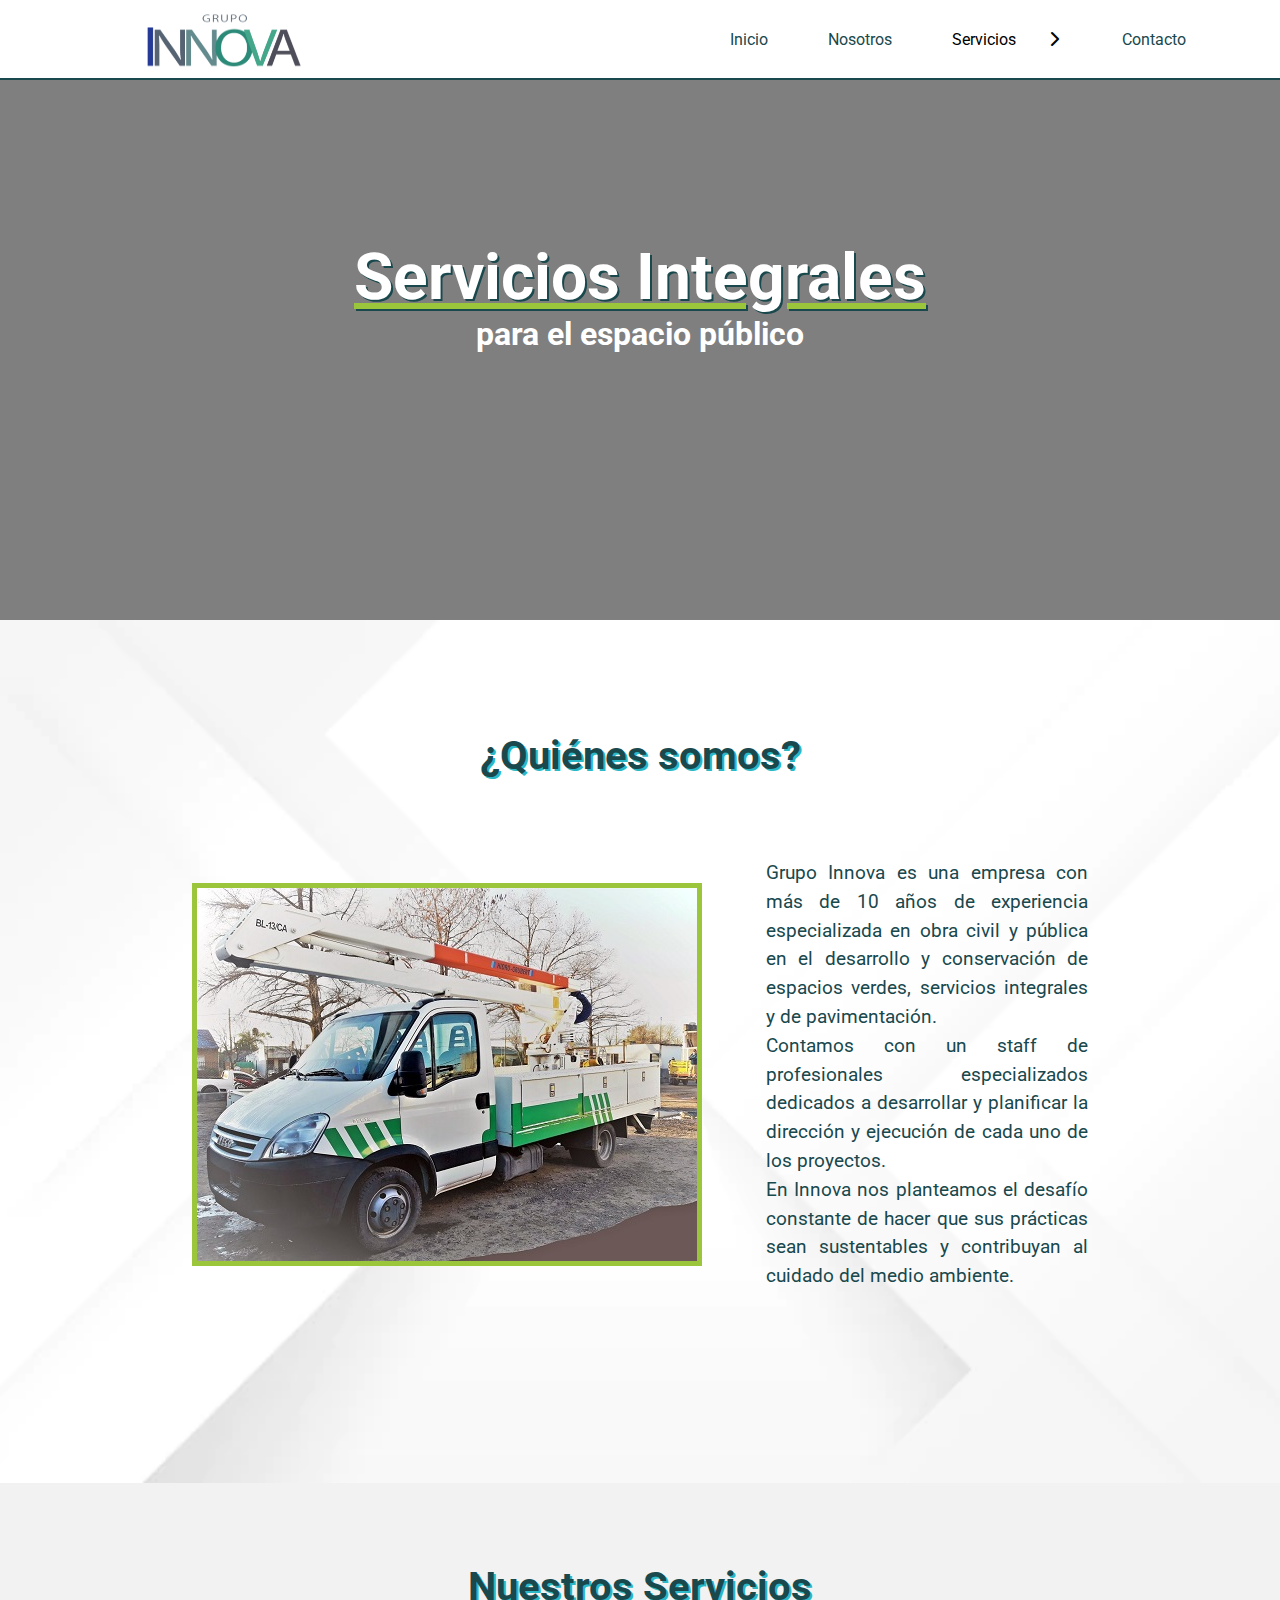
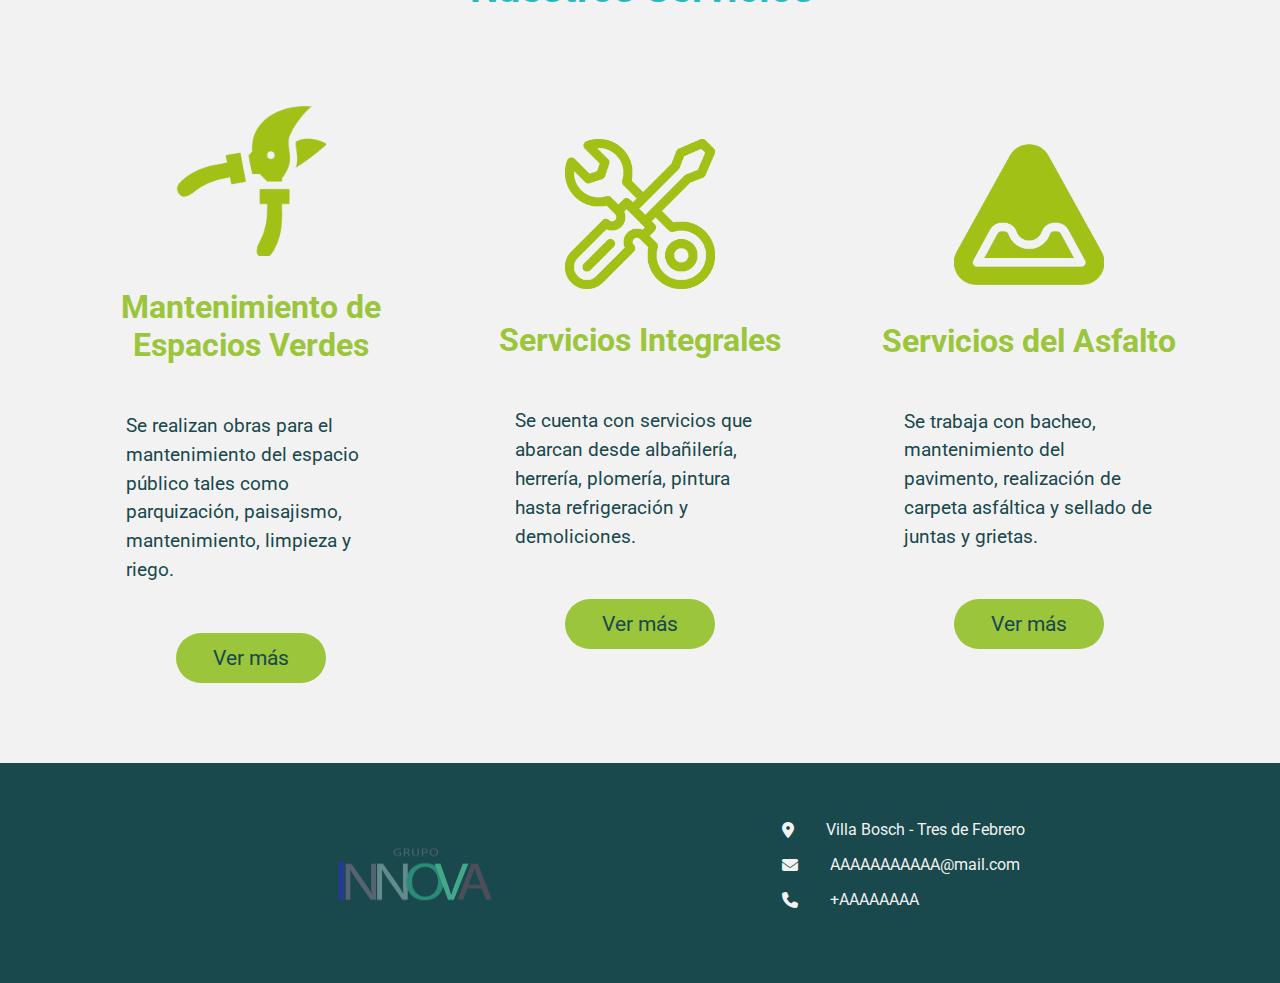
==== index.html @ 024d25fb "guardo las cosas" ====
<!DOCTYPE html>
<html lang="en">
<head>
	<meta charset="UTF-8">
	<meta http-equiv="X-UA-Compatible" content="IE=edge">
	<meta name="viewport" content="width=device-width, initial-scale=1.0">
	<title>Grupo Innova</title>

	<link href="style.css" rel="stylesheet" type="text/css">
	
	<!-- Fontawesome -->
    <link
      rel="stylesheet"
      href="https://cdnjs.cloudflare.com/ajax/libs/font-awesome/6.1.1/css/all.min.css"
    />
</head>
<body>

	<nav class="menu">
		<section class="menu__container">
			<img src="./img/logo.png" alt="Logo" class="logo">

			<ul class="menu__links">
				<li class="menu__item"><a href="#inicio" class="menu__link">Inicio</a></li>
				<li class="menu__item"><a href="#about" class="menu__link">Nosotros</a></li>
				<li class="menu__item menu__item--show">
					<a class="menu__link">Servicios<i class="fa-solid fa-chevron-down menu__arrow"></i></a>
					<ul class="menu__nesting">
						<li class="menu__inside">
							<a href="espaciosverdes.html" class="menu__link menu__link--inside">Espacios Verdes</a></li>
						<li class="menu__inside">
							<a href="integrales.html" class="menu__link menu__link--inside">Servicios Integrales</a></li>
						<li class="menu__inside">
							<a href="asfalto.html" class="menu__link menu__link--inside">Asfalto</a></li>
					</ul>
				</li>
				<li class="menu__item"><a href="#contacto" class="menu__link">Contacto</a>
			</ul>

			<div class="menu__hamburguer">
				<i class="fa-solid fa-bars-staggered menu__img"></i>
			</div>
		</section>
	</nav>

	<header id="inicio">
		<div class="titulos">
			<h1>Servicios Integrales</h1>
			<h2>para el espacio público</h2>
		</div>
		<video src="./img/nosotros.mp4" autoplay loop></video>
	</header>

	<section id="about">

		<h1>¿Quiénes somos?</h1>
		<div class="container2">
			<img src="./img/hidroelevador.jpg" alt="Hidroelevador">
			<p>Grupo Innova es una empresa con más de 10 años de experiencia especializada
				en obra civil y pública en el desarrollo y conservación de espacios verdes, 
				servicios integrales y de pavimentación. <br/> Contamos con un staff de profesionales
				especializados dedicados a desarrollar y planificar la dirección y ejecución de cada
				uno de los proyectos. <br/> En Innova nos planteamos el desafío constante de hacer que
				sus prácticas sean sustentables y contribuyan al cuidado del medio ambiente.
			</p>
		</div>

	</section>

	<section id="services">

		<h1>Nuestros Servicios</h1>

		<div class="services_container">
			<div class="services_card">
				<img src="./img/poda.png" alt="">
				<h2>Mantenimiento de Espacios Verdes</h2>
				<p>Se realizan obras para el mantenimiento del espacio público tales como parquización, 
					paisajismo, mantenimiento, limpieza y riego.
				</p>
				<button><a href="espaciosverdes.html">Ver más</a></button>
			</div>
			<div class="services_card">
				<img src="./img/herramienta.png" alt="">
				<h2>Servicios Integrales</h2>
				<p>Se cuenta con servicios que abarcan desde albañilería, herrería, plomería, pintura
					hasta refrigeración y demoliciones.
				</p>
				<button><a href="integrales.html">Ver más</a></button>
			</div>
			<div class="services_card">
				<img src="./img/pavimento.png" alt="">
				<h2>Servicios del Asfalto</h2>
				<p>Se trabaja con bacheo, mantenimiento del pavimento, realización de carpeta asfáltica
					y sellado de juntas y grietas.
				</p>
				<button><a href="asfalto.html">Ver más</a></button>
			</div>
		</div>

	</section>

	<footer id="contacto">
		
		<img src="./img/logo.png" alt="Logo" class="logo">

		<div class="contact_container">
			<div class="footer_container">
				<i class="fa-solid fa-location-dot"></i>
				<div>Villa Bosch - Tres de Febrero</div>
			</div>
			<div class="footer_container">
				<i class="fa-solid fa-envelope"></i>
				<div>AAAAAAAAAAA@mail.com</div>
			</div>
			<div class="footer_container">
				<i class="fa-solid fa-phone"></i>
				<div>+AAAAAAAA</div>
			</div>						
		</div>			

	</footer>

	<script src="main.js"></script>
</body>
</html>
---- style.css ----
@import url('https://fonts.googleapis.com/css2?family=Roboto&display=swap');

:root {
	--color-primario: #9BC53B;
	--color-secundario: #ffff;
	--color-terciario: #19484D;
	--color-cuarto: #2AB8C6;
	--color-quinto: #f2f2f2;
}

html {
	scroll-behavior: smooth;
}

* {
	padding: 0;
	margin: 0;
	box-sizing: border-box;
	font-family: 'Roboto', sans-serif;
}

a {
	text-decoration: none;
}

a:link, a:visited {
	color: var(--color-terciario);
}

a:hover {
	color: var(--color-terciario);
}

h1 {
	font-size: 2.5rem;
	text-align: center;
	color: var(--color-terciario);
	text-shadow: 2px 2px var(--color-cuarto);
}

h2 {
	font-size: 2rem;
	color: var(--color-terciario);
}

button {
	border: none;
}

button:hover {
	transform: scale(1.02);
	transition: all 0.3s ease;
}

p {
	font-size: 1.2rem;
	color: var(--color-terciario);
	line-height: 1.5;
}

/* ******************************* */
/* HEADER */
/* ******************************* */

header {
	/* position: relative; */
	height: 60vh;
	background-color: rgba(0, 0, 0, 0.5);
	margin-top: 5rem;
	display: flex;
	flex-direction: column;
	align-items: center;
}

.titulos {
	position: absolute;
	padding: 10rem 0;
	display: flex;
	flex-direction: column;
	align-items: center;
}

.titulos h1 {
	font-size: 4rem;
	z-index: 1;
	color: var(--color-secundario);
	text-shadow: 2px 2px var(--color-terciario);
	text-decoration: underline;
	text-decoration-color: var(--color-primario);
}

.titulos h2 {
	z-index: 1;
	color: var(--color-secundario);
}

video {
	position: relative;
	width: 100vw;
	height: 100vh;
	object-fit: cover;
	left: 0;
	right: 0;
	top: 0;
	bottom: 0;
	z-index: -1;
}

@media screen and (max-width: 720px) {
	header h2 {
		padding: 1rem 0;
	}
}

/* ******************************* */
/* NAVBAR */
/* ******************************* */

.menu {
	background-color: var(--color-secundario);
	height: 5rem;
	border-bottom: 2px solid var(--color-terciario);
	position: fixed;
	width: 100%;
	top: 0;
	z-index: 1000;
}

.menu__container {
	display: flex;
	width: 90%;
	margin: 0 auto;
	max-width: 1200px;
	height: 100%;
	justify-content: space-between;
	align-items: center;
}

.logo {
	width: 160px;
	height: 60px;
	margin: 2rem 5rem;
}

.menu__links {
	height: 100%;
	transition: transform .5s;
	display: flex;
}

.menu__item {
	list-style: none;
	position: relative;
	height: 100%;
	--clip: polygon(0 0, 100% 0, 100% 0, 0 0);
	--transform: rotate(-90deg);
}

.menu__item:hover {
	--clip: polygon(0 0, 100% 0, 100% 100%, 0 100%);
	--transform: rotate(0);
}

.menu__link {
	text-decoration: none;
	padding: 0 30px;
	display: flex;
	height: 100%;
	align-items: center;
}

.menu__link:hover {
	background-color: var(--color-cuarto);
}

.menu__arrow {
	transform: var(--transform);
	transition: transform .3s;
	display: block;
	margin-left: 30px;
}

.menu__nesting {
	clip-path: var(--clip);
	transition: clip-path .3s;
	clip-path: var(--clip);
	position: absolute;
	right: 0;
	bottom: 0;
	width: max-content;
	transform: translateY(100%);
	background-color: var(--color-quinto);
}

.menu__link--inside {
	padding: 30px 100px 30px 20px;
}

.menu__link--inside:hover {
	background-color: var(--color-cuarto);
}

.menu__hamburguer {
	height: 100%;
	display: flex;
	align-items: center;
	padding: 0 15px;
	cursor: pointer;
	display: none;
	font-size: 2rem;
	color: var(--color-primario);
}

.menu__img {
	display: block;
	width: 36px;
}

@media screen and (max-width: 800px) {
	.menu__hamburguer {
		display: flex;
	}

	.menu__item {
		--clip: 0;
		overflow: hidden;
	}

	.menu__item--active {
		--transform: rotate(0);
		--background: var(--color-cuarto);
	}

	.menu__item--show {
		background-color: var(--background);
	}

	.menu__links {
		position: fixed;
		max-width: 250px;
		width: 100%;
		top: 5rem;
		right: 0;
		bottom: 0;
		background-color: var(--color-secundario);
		overflow-y: auto;
		display: grid;
		grid-auto-rows: max-content;
		transform: translateX(100%);
		border-left: 2px solid var(--color-terciario);
		color: var(--color-terciario);
	}

	.menu__links--show {
		transform: unset;
		width: 100%;
	}

	.menu__link {
		padding: 25px 0;
		padding-left: 30px;
		height: auto;
	}

	.menu__arrow {
		margin-left: auto;
		margin-right: 20px;
	}

	.menu__nesting {
		display: grid;
		position: unset;
		width: 100%;
		transform: translateY(0);
		height: 0;
		transition: height .3s;
	}

	.menu__link--inside {
		width: 90%;
		margin-left: auto;
		border-left: 1px solid var(--color-cuarto); 
	}
}

@media screen and (max-width: 450px) {
	.logo {
		width: 120px;
		height: 50px;
		margin: 2rem;
	}
}

/* ******************************* */
/* ABOUT */
/* ******************************* */

#about {
	position: relative;
	padding: 7rem;
	background-image: url(./img/fondo.webp);
	background-size: cover;
}

.container2 img {
	border: 5px solid var(--color-primario);
	width: 520px;
}

.container2 {
	padding: 5rem;
	display: flex;
	align-items: center;
	justify-content: center;
	gap: 4rem;
	max-width: 1300px;
	margin: 0 auto;
}

.container2 p {
	text-align: justify;
	max-width: 450px;
}

@media screen and (max-width: 1250px) {
	.container2 {
		flex-direction: column;
		padding: 2rem 0;
	}

	#about {
		padding: 2rem;
	}
}

@media screen and (max-width: 700px) {
	.container2 img {
		width: 100%;
	}

	.container2 p {
		margin: 2rem;
	}
}

/* ******************************* */
/* SERVICES */
/* ******************************* */

#services {
	position: relative;
	padding: 5rem;
	background-color: var(--color-quinto);
}

.services_container {
	display: flex;
	align-items: center;
	justify-content: center;
	margin-top: 6rem;
	gap: 3rem;
}

.services_card {
	width: 350px;
	display: flex;
	flex-direction: column;
	justify-content: center;
	align-items: center;
}

.services_card h2 {
	color: var(--color-primario);
	margin-top: 2rem;
	text-align: center;
}

.services_card p {
	margin: 3rem 0;
	/* text-align: justify; */
	width: 250px;
}

.services_card img {
	width: 150px;
}

button {
	font-family: Verdana, Geneva, Tahoma, sans-serif;
	font-size: 1.3rem;
	width: 150px;
	height: 50px;
	background-color: var(--color-primario);
	color: var(--color-terciario);
	border-radius: 50px;
}

@media screen and (max-width: 1000px) {
	.services_container {
		flex-direction: column;
	}
}

/* ******************************* */
/* MANTENIMIENTO */
/* ******************************* */

.titulazo {
	padding: 3rem;
	background-color: var(--color-quinto);
	margin-top: 5rem;
}

/* ----------------- */

.container {
    max-width: 1200px;
    margin: 0 auto;
}

.slider {
    background-color: #f2f2f2;
    padding: 5rem 0;
}

.slider__container {
    display: grid;
    grid-template-columns: 50px 1fr 50px;
    align-items: center;
    gap: 1em;
}

.slider__body {
    grid-column: 2/3;
    grid-row: 1/2;
    opacity: 0;
    pointer-events: none;
    display: grid;
    background-color: #f2f2f2;
    grid-template-columns: 1fr max-content;
    align-items: center;
    transition: opacity 1.5s;
}

.slider__body--show {
    opacity: 1;
    pointer-events: unset;
}

.slider__img {
    width: 230px;
    height: 230px;
    border-radius: 50%;
    object-fit: cover;
    display: block;
    margin: 0 auto;
	border: 5px solid var(--color-primario);
}

.slider__texts {
    max-width: 600px;
}

.subtitle {
    font-size: 2rem;
    margin-bottom: 29px;
}

.slider__review {
	text-align: justify;
}

.slider__arrow {
    cursor: pointer;
    font-size: 2rem;
	color: var(--color-primario);
	margin: 0 1rem;
}

.slider__arrow:nth-of-type(2) {
    justify-self: end;
}

@media screen and (max-width: 1000px) {
    .slider__body {
        grid-template-columns: 1fr;
        grid-template-rows: max-content 1fr;
        gap: 1em;
    }
    
    .slider__picture {
        grid-row: 1/2;
    }

	.slider__texts {
		margin: 0 auto;
	}
}

@media screen and (max-width: 425px) {
    .slider__container {
        grid-template-columns: 15px 1fr 25px;
        grid-template-rows: max-content 1fr;
    }

    .subtitle {
        font-size: 1.8rem;
        margin-bottom: 15px;
		margin: 0 2rem;
    }

    .slider__review {
        font-size: 1rem;
        line-height: 1.6;
    }
}


/* ******************************* */
/* FOOTER */
/* ******************************* */

footer {
	background-color: var(--color-terciario);
	color: var(--color-quinto);
	display: flex;
	padding: 3rem;
	justify-content: space-evenly;
	align-items: center;
}

.footer_container {
	display: flex;
	align-items: center;
	gap: 2rem;
	margin-bottom: 1rem;
}

@media screen and (max-width: 1000px) {
	footer {
		flex-direction: column;
		gap: 3rem;
	}
}
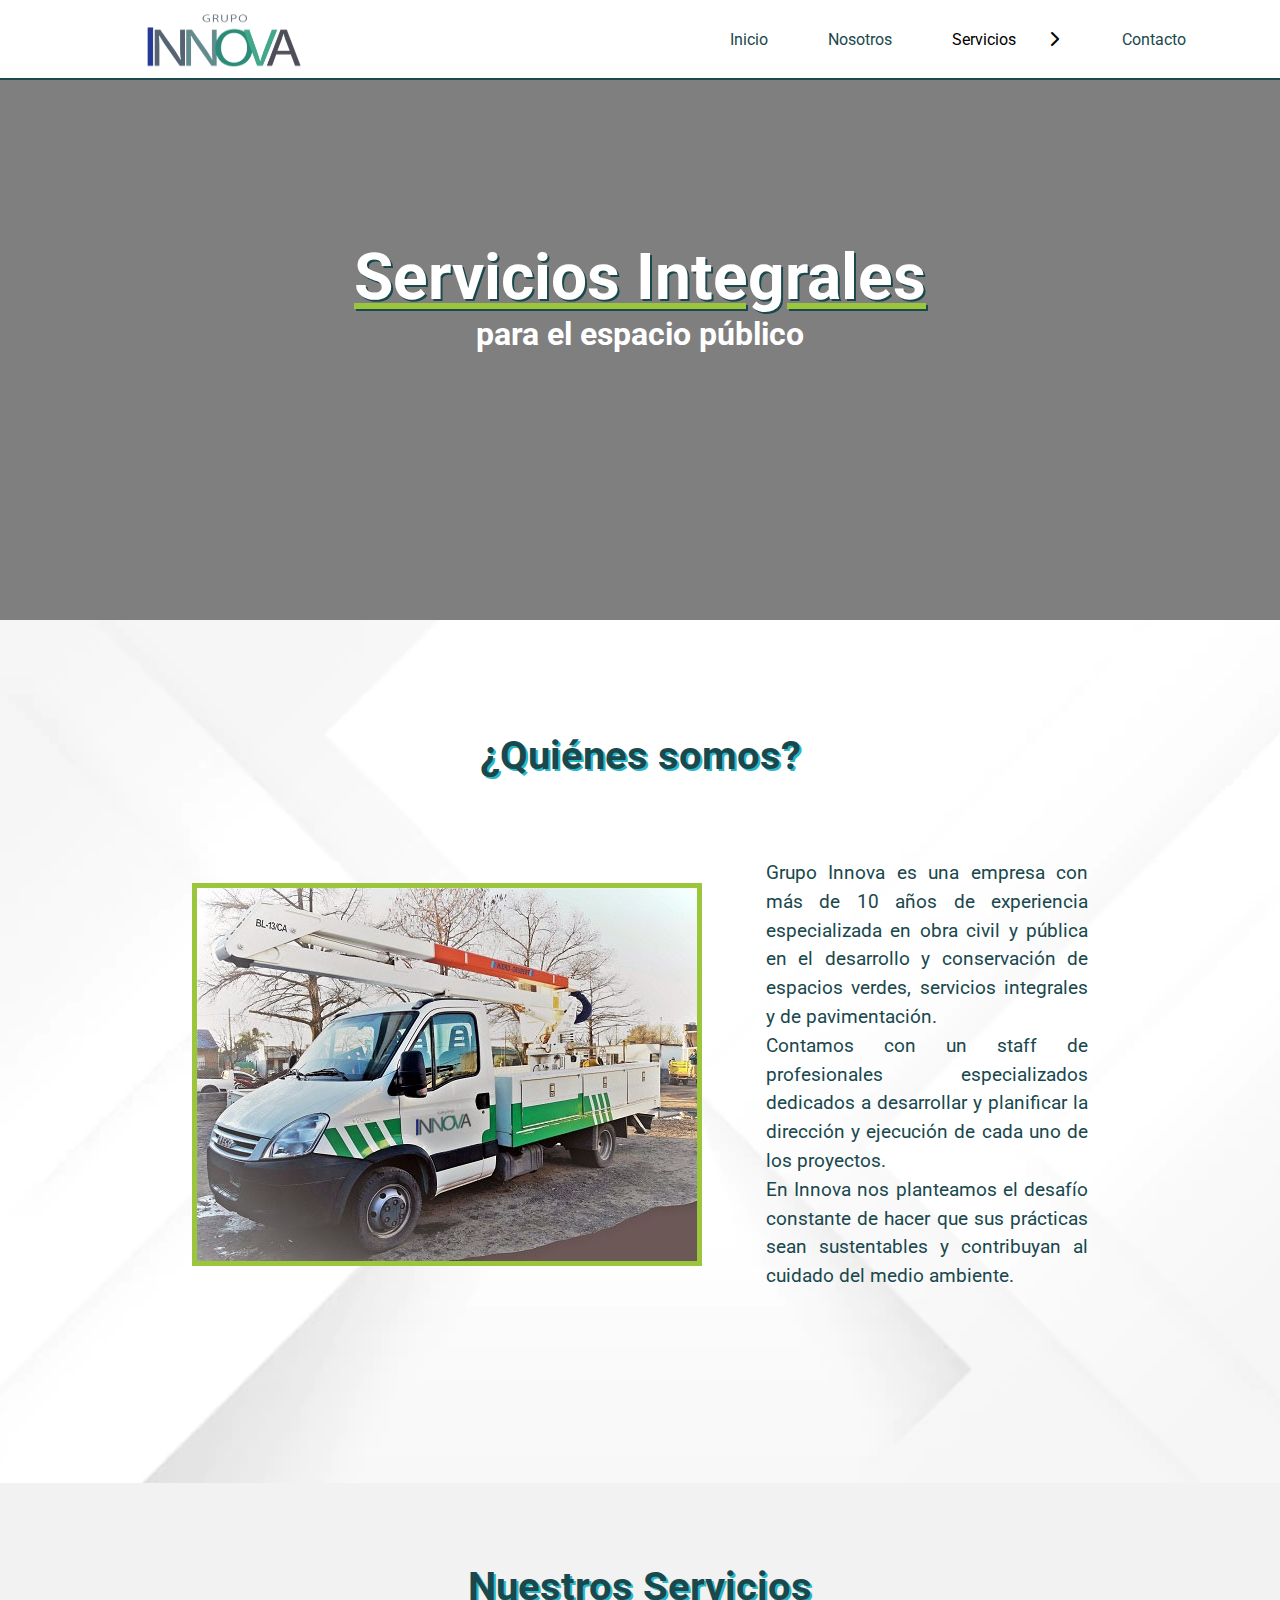
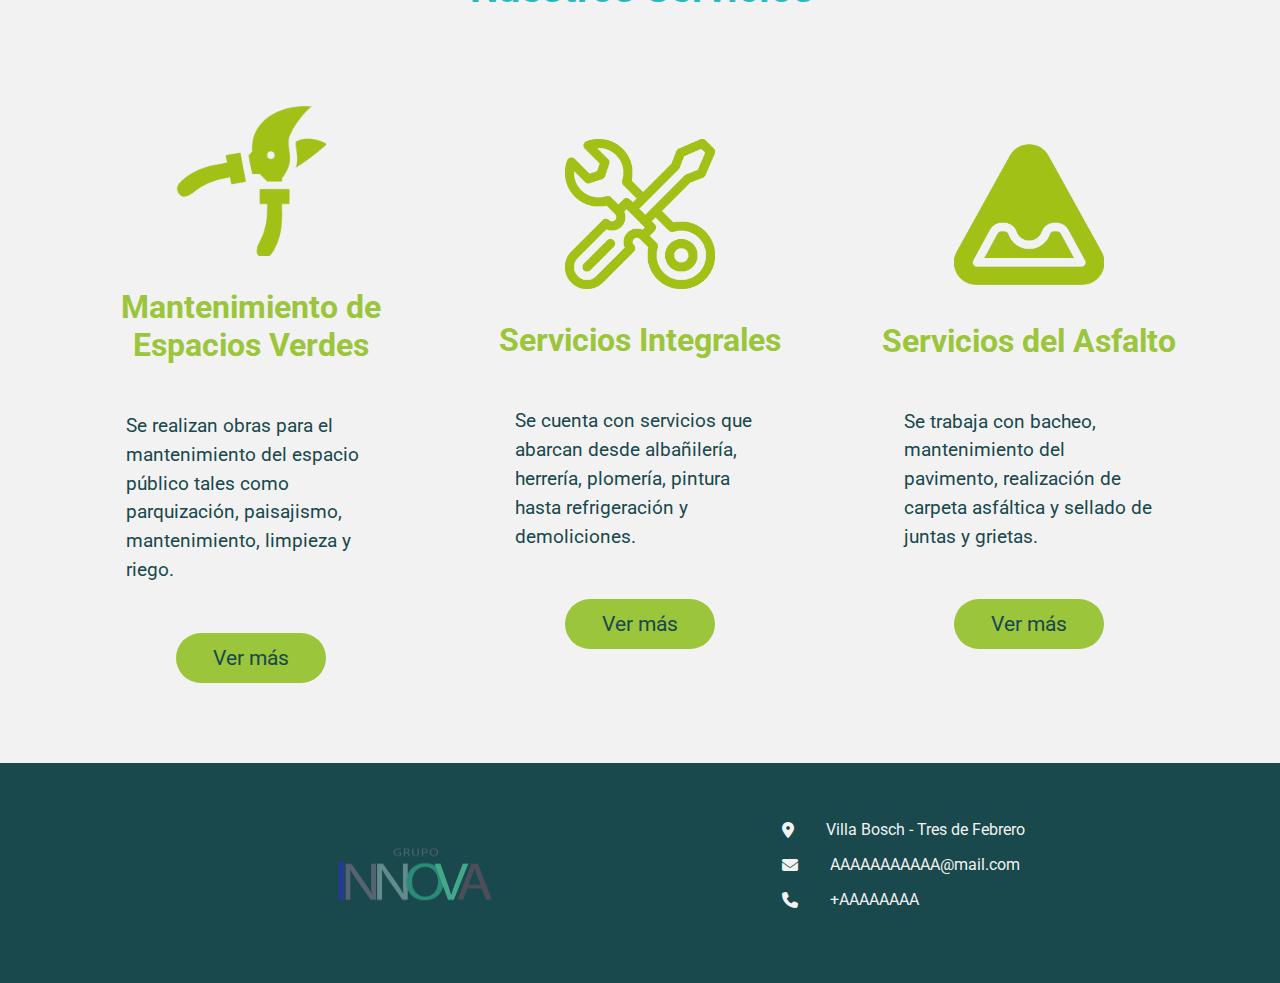
==== commit 98dbddcc: "modifico carpetas" ====
--- a/index.html
+++ b/index.html
@@ -6,7 +6,7 @@
 	<meta name="viewport" content="width=device-width, initial-scale=1.0">
 	<title>Grupo Innova</title>
 
-	<link href="style.css" rel="stylesheet" type="text/css">
+	<link href="./css/style.css" rel="stylesheet" type="text/css">
 	
 	<!-- Fontawesome -->
     <link
@@ -121,6 +121,6 @@
 
 	</footer>
 
-	<script src="main.js"></script>
+	<script src="./js/main.js"></script>
 </body>
 </html>--- a/css/style.css
+++ b/css/style.css
@@ -0,0 +1,545 @@
+@import url('https://fonts.googleapis.com/css2?family=Roboto&display=swap');
+
+:root {
+	--color-primario: #9BC53B;
+	--color-secundario: #ffff;
+	--color-terciario: #19484D;
+	--color-cuarto: #2AB8C6;
+	--color-quinto: #f2f2f2;
+}
+
+html {
+	scroll-behavior: smooth;
+}
+
+* {
+	padding: 0;
+	margin: 0;
+	box-sizing: border-box;
+	font-family: 'Roboto', sans-serif;
+}
+
+a {
+	text-decoration: none;
+}
+
+a:link, a:visited {
+	color: var(--color-terciario);
+}
+
+a:hover {
+	color: var(--color-terciario);
+}
+
+h1 {
+	font-size: 2.5rem;
+	text-align: center;
+	color: var(--color-terciario);
+	text-shadow: 2px 2px var(--color-cuarto);
+}
+
+h2 {
+	font-size: 2rem;
+	color: var(--color-terciario);
+}
+
+button {
+	border: none;
+}
+
+button:hover {
+	transform: scale(1.02);
+	transition: all 0.3s ease;
+}
+
+p {
+	font-size: 1.2rem;
+	color: var(--color-terciario);
+	line-height: 1.5;
+}
+
+/* ******************************* */
+/* HEADER */
+/* ******************************* */
+
+header {
+	/* position: relative; */
+	height: 60vh;
+	background-color: rgba(0, 0, 0, 0.5);
+	margin-top: 5rem;
+	display: flex;
+	flex-direction: column;
+	align-items: center;
+}
+
+.titulos {
+	position: absolute;
+	padding: 10rem 0;
+	display: flex;
+	flex-direction: column;
+	align-items: center;
+}
+
+.titulos h1 {
+	font-size: 4rem;
+	z-index: 1;
+	color: var(--color-secundario);
+	text-shadow: 2px 2px var(--color-terciario);
+	text-decoration: underline;
+	text-decoration-color: var(--color-primario);
+}
+
+.titulos h2 {
+	z-index: 1;
+	color: var(--color-secundario);
+}
+
+video {
+	position: relative;
+	overflow: hidden;
+	width: 100vw;
+	height: 100vh;
+	object-fit: cover;
+	left: 0;
+	right: 0;
+	top: 0;
+	bottom: 0;
+	z-index: -1;
+}
+
+@media screen and (max-width: 720px) {
+	header h2 {
+		padding: 1rem 0;
+	}
+}
+
+/* ******************************* */
+/* NAVBAR */
+/* ******************************* */
+
+.menu {
+	background-color: var(--color-secundario);
+	height: 5rem;
+	border-bottom: 2px solid var(--color-terciario);
+	position: fixed;
+	width: 100%;
+	top: 0;
+	z-index: 1000;
+}
+
+.menu__container {
+	display: flex;
+	width: 90%;
+	margin: 0 auto;
+	max-width: 1200px;
+	height: 100%;
+	justify-content: space-between;
+	align-items: center;
+}
+
+.logo {
+	width: 160px;
+	height: 60px;
+	margin: 2rem 5rem;
+}
+
+.menu__links {
+	height: 100%;
+	transition: transform .5s;
+	display: flex;
+}
+
+.menu__item {
+	list-style: none;
+	position: relative;
+	height: 100%;
+	--clip: polygon(0 0, 100% 0, 100% 0, 0 0);
+	--transform: rotate(-90deg);
+}
+
+.menu__item:hover {
+	--clip: polygon(0 0, 100% 0, 100% 100%, 0 100%);
+	--transform: rotate(0);
+}
+
+.menu__link {
+	text-decoration: none;
+	padding: 0 30px;
+	display: flex;
+	height: 100%;
+	align-items: center;
+}
+
+.menu__link:hover {
+	background-color: var(--color-cuarto);
+}
+
+.menu__arrow {
+	transform: var(--transform);
+	transition: transform .3s;
+	display: block;
+	margin-left: 30px;
+}
+
+.menu__nesting {
+	clip-path: var(--clip);
+	transition: clip-path .3s;
+	clip-path: var(--clip);
+	position: absolute;
+	right: 0;
+	bottom: 0;
+	width: max-content;
+	transform: translateY(100%);
+	background-color: var(--color-quinto);
+}
+
+.menu__link--inside {
+	padding: 30px 100px 30px 20px;
+}
+
+.menu__link--inside:hover {
+	background-color: var(--color-cuarto);
+}
+
+.menu__hamburguer {
+	height: 100%;
+	display: flex;
+	align-items: center;
+	padding: 0 15px;
+	cursor: pointer;
+	display: none;
+	font-size: 2rem;
+	color: var(--color-primario);
+}
+
+.menu__img {
+	display: block;
+	width: 36px;
+}
+
+@media screen and (max-width: 800px) {
+	.menu__hamburguer {
+		display: flex;
+	}
+
+	.menu__item {
+		--clip: 0;
+		overflow: hidden;
+	}
+
+	.menu__item--active {
+		--transform: rotate(0);
+		--background: var(--color-cuarto);
+	}
+
+	.menu__item--show {
+		background-color: var(--background);
+	}
+
+	.menu__links {
+		position: fixed;
+		max-width: 250px;
+		width: 100%;
+		top: 5rem;
+		right: 0;
+		bottom: 0;
+		background-color: var(--color-secundario);
+		overflow-y: auto;
+		display: grid;
+		grid-auto-rows: max-content;
+		transform: translateX(100%);
+		border-left: 2px solid var(--color-terciario);
+		color: var(--color-terciario);
+	}
+
+	.menu__links--show {
+		transform: unset;
+		width: 100%;
+	}
+
+	.menu__link {
+		padding: 25px 0;
+		padding-left: 30px;
+		height: auto;
+	}
+
+	.menu__arrow {
+		margin-left: auto;
+		margin-right: 20px;
+	}
+
+	.menu__nesting {
+		display: grid;
+		position: unset;
+		width: 100%;
+		transform: translateY(0);
+		height: 0;
+		transition: height .3s;
+	}
+
+	.menu__link--inside {
+		width: 90%;
+		margin-left: auto;
+		border-left: 1px solid var(--color-cuarto); 
+	}
+}
+
+@media screen and (max-width: 450px) {
+	.logo {
+		width: 120px;
+		height: 50px;
+		margin: 2rem;
+	}
+}
+
+/* ******************************* */
+/* ABOUT */
+/* ******************************* */
+
+#about {
+	position: relative;
+	padding: 7rem;
+	background-image: url(../img/fondo.webp);
+	background-size: cover;
+}
+
+.container2 img {
+	border: 5px solid var(--color-primario);
+	width: 520px;
+}
+
+.container2 {
+	padding: 5rem;
+	display: flex;
+	align-items: center;
+	justify-content: center;
+	gap: 4rem;
+	max-width: 1300px;
+	margin: 0 auto;
+}
+
+.container2 p {
+	text-align: justify;
+	max-width: 450px;
+}
+
+@media screen and (max-width: 1250px) {
+	.container2 {
+		flex-direction: column;
+		padding: 2rem 0;
+	}
+
+	#about {
+		padding: 2rem;
+	}
+}
+
+@media screen and (max-width: 700px) {
+	.container2 img {
+		width: 100%;
+	}
+
+	.container2 p {
+		margin: 2rem;
+	}
+}
+
+/* ******************************* */
+/* SERVICES */
+/* ******************************* */
+
+#services {
+	position: relative;
+	padding: 5rem;
+	background-color: var(--color-quinto);
+}
+
+.services_container {
+	display: flex;
+	align-items: center;
+	justify-content: center;
+	margin-top: 6rem;
+	gap: 3rem;
+}
+
+.services_card {
+	width: 350px;
+	display: flex;
+	flex-direction: column;
+	justify-content: center;
+	align-items: center;
+}
+
+.services_card h2 {
+	color: var(--color-primario);
+	margin-top: 2rem;
+	text-align: center;
+}
+
+.services_card p {
+	margin: 3rem 0;
+	/* text-align: justify; */
+	width: 250px;
+}
+
+.services_card img {
+	width: 150px;
+}
+
+button {
+	font-family: Verdana, Geneva, Tahoma, sans-serif;
+	font-size: 1.3rem;
+	width: 150px;
+	height: 50px;
+	background-color: var(--color-primario);
+	color: var(--color-terciario);
+	border-radius: 50px;
+}
+
+@media screen and (max-width: 1000px) {
+	.services_container {
+		flex-direction: column;
+	}
+}
+
+/* ******************************* */
+/* MANTENIMIENTO */
+/* ******************************* */
+
+.titulazo {
+	padding: 3rem;
+	background-color: var(--color-quinto);
+	margin-top: 5rem;
+}
+
+/* ----------------- */
+
+.container {
+    max-width: 1200px;
+    margin: 0 auto;
+}
+
+.slider {
+    background-color: #f2f2f2;
+    padding: 5rem 0;
+}
+
+.slider__container {
+    display: grid;
+    grid-template-columns: 50px 1fr 50px;
+    align-items: center;
+    gap: 1em;
+}
+
+.slider__body {
+    grid-column: 2/3;
+    grid-row: 1/2;
+    opacity: 0;
+    pointer-events: none;
+    display: grid;
+    background-color: #f2f2f2;
+    grid-template-columns: 1fr max-content;
+    align-items: center;
+    transition: opacity 1.5s;
+}
+
+.slider__body--show {
+    opacity: 1;
+    pointer-events: unset;
+}
+
+.slider__img {
+    width: 230px;
+    height: 230px;
+    border-radius: 50%;
+    object-fit: cover;
+    display: block;
+    margin: 0 auto;
+	border: 5px solid var(--color-primario);
+}
+
+.slider__texts {
+    max-width: 600px;
+}
+
+.subtitle {
+    font-size: 2rem;
+    margin-bottom: 29px;
+}
+
+.slider__review {
+	text-align: justify;
+}
+
+.slider__arrow {
+    cursor: pointer;
+    font-size: 2rem;
+	color: var(--color-primario);
+	margin: 0 1rem;
+}
+
+.slider__arrow:nth-of-type(2) {
+    justify-self: end;
+}
+
+@media screen and (max-width: 1000px) {
+    .slider__body {
+        grid-template-columns: 1fr;
+        grid-template-rows: max-content 1fr;
+        gap: 1em;
+    }
+    
+    .slider__picture {
+        grid-row: 1/2;
+    }
+
+	.slider__texts {
+		margin: 0 auto;
+	}
+}
+
+@media screen and (max-width: 425px) {
+    .slider__container {
+        grid-template-columns: 15px 1fr 25px;
+        grid-template-rows: max-content 1fr;
+    }
+
+    .subtitle {
+        font-size: 1.8rem;
+        margin-bottom: 15px;
+		margin: 0 2rem;
+    }
+
+    .slider__review {
+        font-size: 1rem;
+        line-height: 1.6;
+    }
+}
+
+
+/* ******************************* */
+/* FOOTER */
+/* ******************************* */
+
+footer {
+	background-color: var(--color-terciario);
+	color: var(--color-quinto);
+	display: flex;
+	padding: 3rem;
+	justify-content: space-evenly;
+	align-items: center;
+}
+
+.footer_container {
+	display: flex;
+	align-items: center;
+	gap: 2rem;
+	margin-bottom: 1rem;
+}
+
+@media screen and (max-width: 1000px) {
+	footer {
+		flex-direction: column;
+		gap: 3rem;
+	}
+}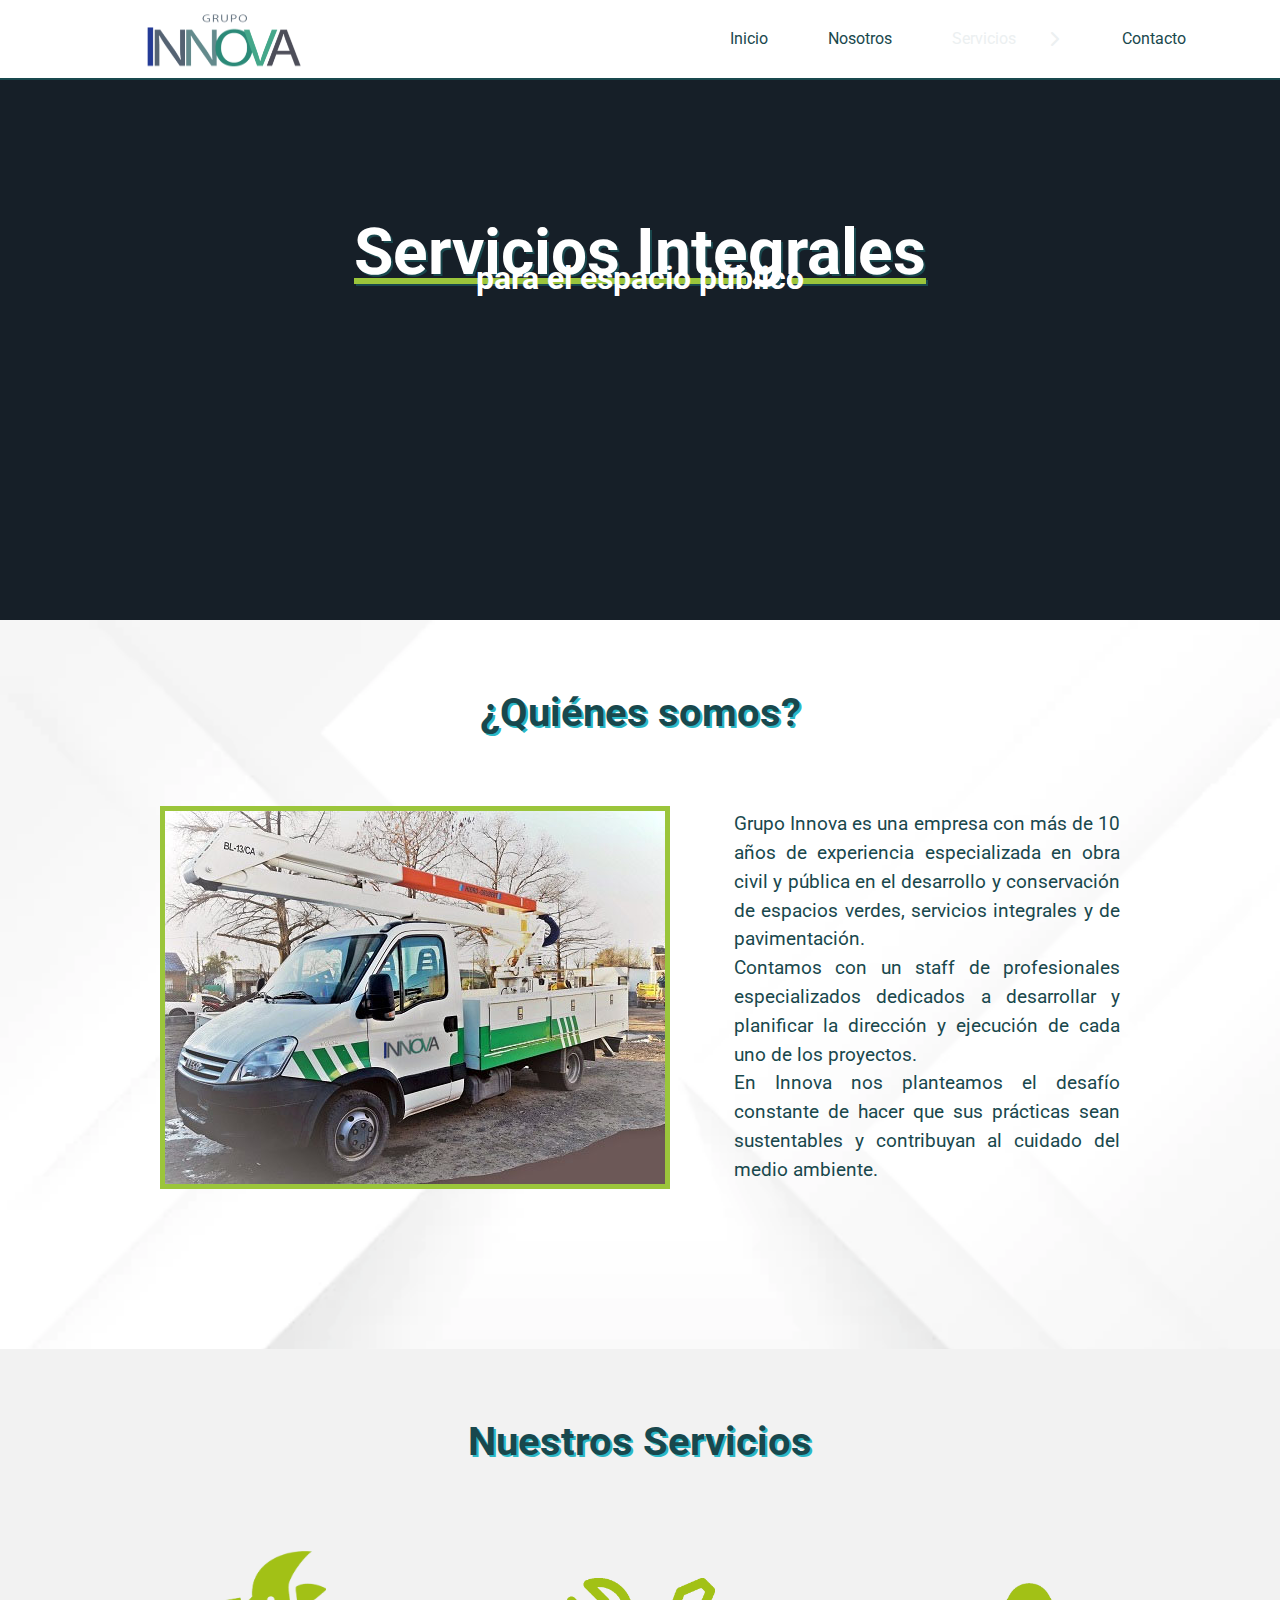
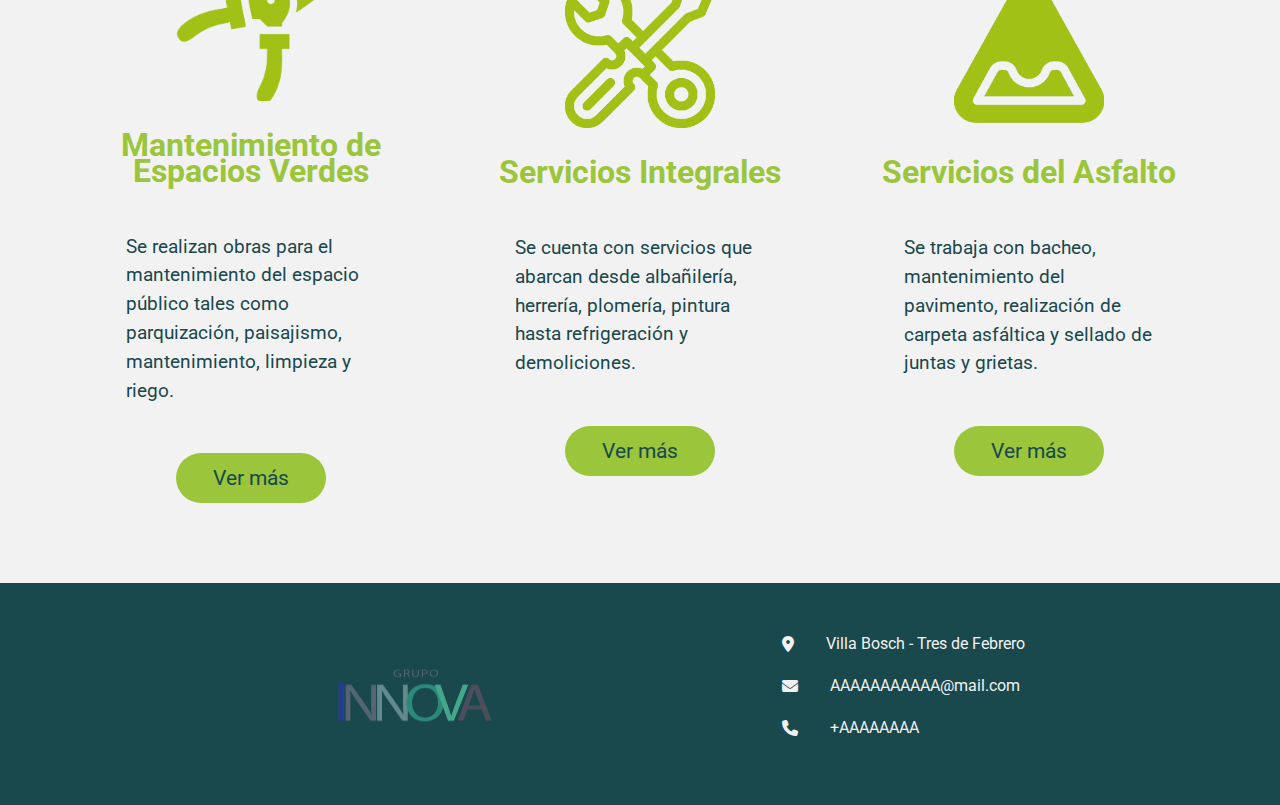
==== commit 279ca7cc: "guardo cambios" ====
--- a/index.html
+++ b/index.html
@@ -54,7 +54,7 @@
 	<section id="about">
 
 		<h1>¿Quiénes somos?</h1>
-		<div class="container2">
+		<div class="container2 main">
 			<img src="./img/hidroelevador.jpg" alt="Hidroelevador">
 			<p>Grupo Innova es una empresa con más de 10 años de experiencia especializada
 				en obra civil y pública en el desarrollo y conservación de espacios verdes, 
--- a/css/style.css
+++ b/css/style.css
@@ -97,7 +97,7 @@
 video {
 	position: relative;
 	overflow: hidden;
-	width: 100vw;
+	width: 100%;
 	height: 100vh;
 	object-fit: cover;
 	left: 0;
@@ -298,10 +298,12 @@
 
 #about {
 	position: relative;
-	padding: 7rem;
-	background-image: url(../img/fondo.webp);
+	padding: 5rem;
+	background-image: url(../img/fondo.png);
 	background-size: cover;
 }
+
+/* ----------------- */
 
 .container2 img {
 	border: 5px solid var(--color-primario);
@@ -314,13 +316,33 @@
 	align-items: center;
 	justify-content: center;
 	gap: 4rem;
-	max-width: 1300px;
-	margin: 0 auto;
+	/* max-width: 1300px; */
+	/* margin: 0 auto; */
 }
 
 .container2 p {
 	text-align: justify;
-	max-width: 450px;
+	max-width: 600px;
+	color: var(--color-secundario);
+}
+
+.main p {
+	color: var(--color-terciario);
+}
+
+.fondo1 {
+	background-image: linear-gradient(rgba(0, 0, 0, 0.5), rgba(0, 0, 0, 0.5)), url(../img/arboles.png);
+	background-size: cover;
+}
+
+.fondo2 {
+	background-image: linear-gradient(rgba(0, 0, 0, 0.5), rgba(0, 0, 0, 0.5)), url(../img/ladrillos.jpg);
+	background-size: cover;
+}
+
+.fondo3 {
+	background-image: linear-gradient(rgba(0, 0, 0, 0.5), rgba(0, 0, 0, 0.5)), url(../img/calle.jpg);
+	background-size: cover;
 }
 
 @media screen and (max-width: 1250px) {
@@ -517,6 +539,104 @@
 }
 
 
+/* ----------------- */
+
+* {
+	box-sizing: border-box;
+	}
+	body {
+		font-family: "Open Sans";
+		background: #2c3e50;
+		color: #ecf0f1;
+		line-height: 1.618em;
+	}
+	
+	.wrapper {
+		max-width: 50rem;
+		width: 100%;
+		margin: 0 auto;
+	}
+	
+	.tabs {
+		position: relative;
+		margin: 3rem 0;
+		background: #1abc9c;
+		height: 14.75rem;
+	}
+	
+	.tabs::before,
+	.tabs::after {
+		content: "";
+		display: table;
+	}
+	
+	.tabs::after {
+		clear: both;
+	}
+	
+	.tab {
+		float: left;
+	}
+	
+	.tab-switch {
+		display: none;
+	}
+	.tab-label {
+		position: relative;
+		display: block;
+		line-height: 2.75em;
+		height: 3em;
+		padding: 0 1.618em;
+		background: #1abc9c;
+		border-right: 0.125rem solid #16a085;
+		color: #fff;
+		cursor: pointer;
+		top: 0;
+		transition: all 0.25s;
+	}
+	
+	.tab-label:hover {
+		top: -0.25rem;
+		transition: top 0.25s;
+	}
+	
+	.tab-content {
+		display: flex;
+		height: 20rem;
+		position: absolute;
+		z-index: 1;
+		top: 2.75em;
+		left: 0;
+		padding: 1.618rem;
+		background: #fff;
+		color: #2c3e50;
+		border-bottom: 0.25rem solid #bdc3c7;
+		opacity: 0;
+		transition: all 0.35s;
+	}
+	
+	.tab-content img {
+		width: 200px;
+		height: 200px;
+		border-radius: 50%;
+	}
+	
+	.tab-switch:checked + .tab-label {
+		background: #fff;
+		color: #2c3e50;
+		border-bottom: 0;
+		border-right: 0.125rem solid #fff;
+		transition: all 0.35s;
+		z-index: 1;
+		top: -0.0625rem;
+	}
+	.tab-switch:checked + label + .tab-content {
+		z-index: 2;
+		opacity: 1;
+		transition: all 0.35s;
+	}
+
+
 /* ******************************* */
 /* FOOTER */
 /* ******************************* */
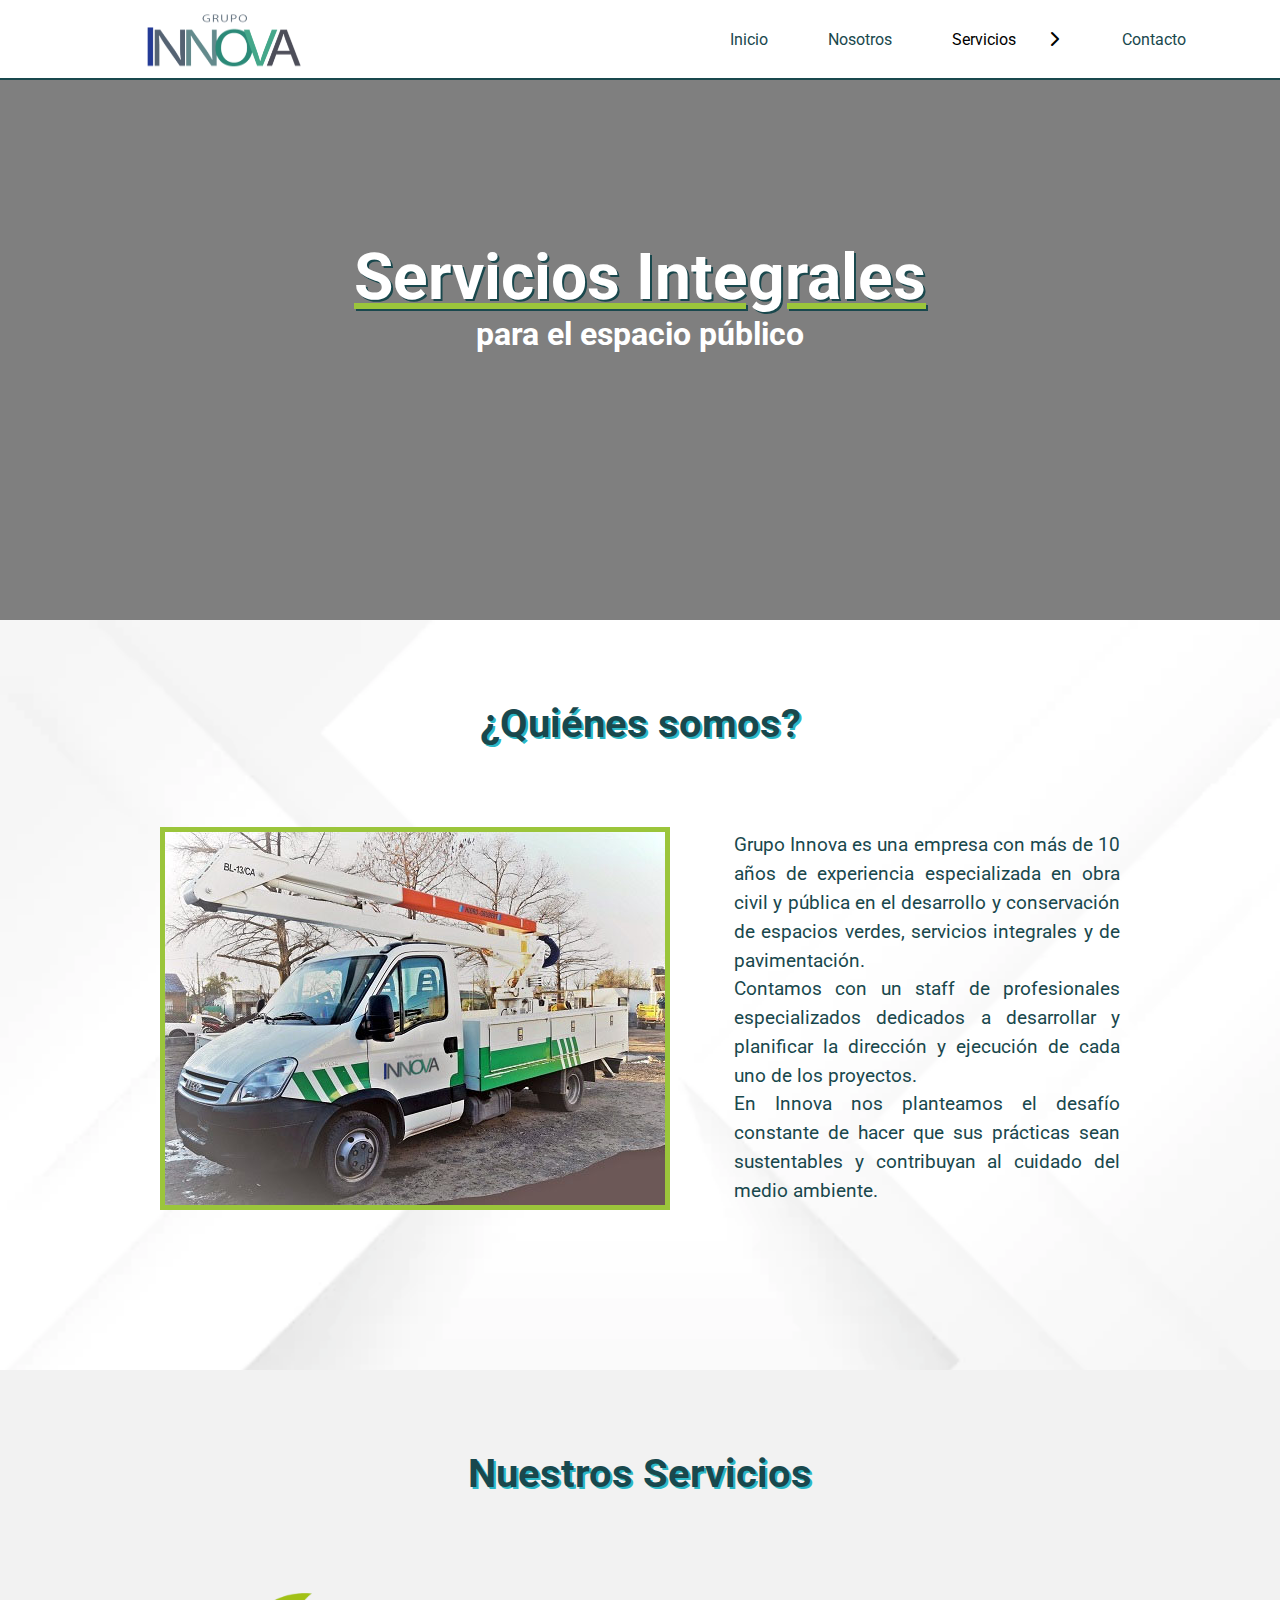
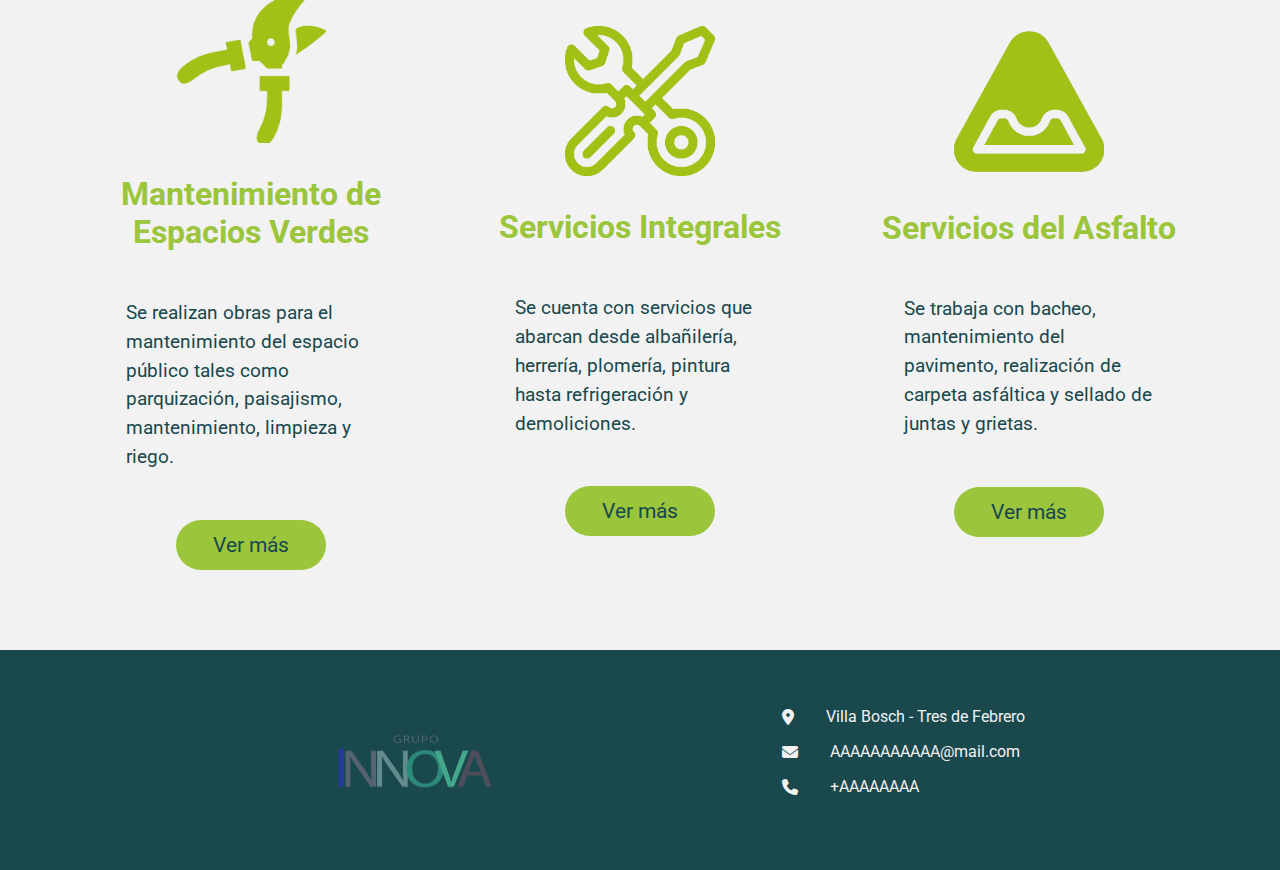
==== commit cb57418e: "arreglo el video" ====
--- a/index.html
+++ b/index.html
@@ -48,7 +48,8 @@
 			<h1>Servicios Integrales</h1>
 			<h2>para el espacio público</h2>
 		</div>
-		<video src="./img/nosotros.mp4" autoplay loop></video>
+		<video autoplay muted loop> <source src = "./img/nosotros.mp4" type = "video/mp4">
+			Tu navegador no soporta el video</video>
 	</header>
 
 	<section id="about">
--- a/css/style.css
+++ b/css/style.css
@@ -430,211 +430,100 @@
 
 .titulazo {
 	padding: 3rem;
+	background-color: var(--color-secundario);
+	margin-top: 5rem;
+}
+
+/* ----------------- */
+
+.tareas {
+	display: flex;
+	justify-content: center;
+	padding: 5rem;
+	background-image: url(../img/fondo.png);
+	background-size: cover;
+}
+
+.container {
+	padding: 5rem 0;
+	width: 95vmin;
+	/* min-width: 30em; */
+	/* height: 30em; */
+	/* margin: 0 auto; */
+	display: grid;
+	grid-template-columns: 3fr 8fr;
+	box-shadow: 0 20px 40px rgba(0, 0, 0, 0.2);
+}
+  
+.tabs {
+	display: flex;
+	flex-direction: column;
+	justify-content: space-around;
 	background-color: var(--color-quinto);
-	margin-top: 5rem;
-}
-
-/* ----------------- */
-
-.container {
-    max-width: 1200px;
-    margin: 0 auto;
-}
-
-.slider {
-    background-color: #f2f2f2;
-    padding: 5rem 0;
-}
-
-.slider__container {
-    display: grid;
-    grid-template-columns: 50px 1fr 50px;
-    align-items: center;
-    gap: 1em;
-}
-
-.slider__body {
-    grid-column: 2/3;
-    grid-row: 1/2;
-    opacity: 0;
-    pointer-events: none;
-    display: grid;
-    background-color: #f2f2f2;
-    grid-template-columns: 1fr max-content;
-    align-items: center;
-    transition: opacity 1.5s;
-}
-
-.slider__body--show {
-    opacity: 1;
-    pointer-events: unset;
-}
-
-.slider__img {
-    width: 230px;
-    height: 230px;
-    border-radius: 50%;
-    object-fit: cover;
-    display: block;
-    margin: 0 auto;
-	border: 5px solid var(--color-primario);
-}
-
-.slider__texts {
-    max-width: 600px;
-}
-
-.subtitle {
-    font-size: 2rem;
-    margin-bottom: 29px;
-}
-
-.slider__review {
+}
+  
+h3 {
+	height: 33.33%;
+	display: grid;
+	place-content: center;
+	font-weight: 600;
+	cursor: pointer;
+	color: var(--color-terciario);
+	border-bottom: 2px solid #ccc;
+}
+  
+.tab-content {
+	background-color: var(--color-secundario);
+	padding: 0 2rem;
+}
+  
+.tab-content h4 {
+	font-size: 1.8em;
+	margin-bottom: 0.5em;
+	font-weight: 600;
+	color: var(--color-terciario);
+}
+  
+.tab-content p {
 	text-align: justify;
-}
-
-.slider__arrow {
-    cursor: pointer;
-    font-size: 2rem;
+	margin-bottom: 2rem;
+}
+  
+.tab-content div {
+	display: none;
+}
+  
+.tab-content .active {
+	display: block;
+}
+  
+.tabs .active {
+	height: 100%;
+	background-color: var(--color-secundario);
 	color: var(--color-primario);
-	margin: 0 1rem;
-}
-
-.slider__arrow:nth-of-type(2) {
-    justify-self: end;
-}
-
-@media screen and (max-width: 1000px) {
-    .slider__body {
-        grid-template-columns: 1fr;
-        grid-template-rows: max-content 1fr;
-        gap: 1em;
-    }
-    
-    .slider__picture {
-        grid-row: 1/2;
-    }
-
-	.slider__texts {
-		margin: 0 auto;
-	}
-}
-
-@media screen and (max-width: 425px) {
-    .slider__container {
-        grid-template-columns: 15px 1fr 25px;
-        grid-template-rows: max-content 1fr;
-    }
-
-    .subtitle {
-        font-size: 1.8rem;
-        margin-bottom: 15px;
-		margin: 0 2rem;
-    }
-
-    .slider__review {
-        font-size: 1rem;
-        line-height: 1.6;
-    }
-}
-
-
-/* ----------------- */
-
-* {
-	box-sizing: border-box;
-	}
-	body {
-		font-family: "Open Sans";
-		background: #2c3e50;
-		color: #ecf0f1;
-		line-height: 1.618em;
-	}
-	
-	.wrapper {
-		max-width: 50rem;
-		width: 100%;
-		margin: 0 auto;
-	}
-	
-	.tabs {
-		position: relative;
-		margin: 3rem 0;
-		background: #1abc9c;
-		height: 14.75rem;
-	}
-	
-	.tabs::before,
-	.tabs::after {
-		content: "";
-		display: table;
-	}
-	
-	.tabs::after {
-		clear: both;
-	}
-	
-	.tab {
-		float: left;
-	}
-	
-	.tab-switch {
-		display: none;
-	}
-	.tab-label {
-		position: relative;
-		display: block;
-		line-height: 2.75em;
-		height: 3em;
-		padding: 0 1.618em;
-		background: #1abc9c;
-		border-right: 0.125rem solid #16a085;
-		color: #fff;
-		cursor: pointer;
-		top: 0;
-		transition: all 0.25s;
-	}
-	
-	.tab-label:hover {
-		top: -0.25rem;
-		transition: top 0.25s;
-	}
-	
+}
+  
+.imagen {
+	width: 300px;
+	height: 200px;
+	/* margin: 0 10rem; */
+}
+  
+@media screen and (max-width: 500px) {
+	.container {
+	  font-size: 14px;
+	  min-width: 90vmin;
+	  /* height: 70vh; */
+	}
+  
 	.tab-content {
-		display: flex;
-		height: 20rem;
-		position: absolute;
-		z-index: 1;
-		top: 2.75em;
-		left: 0;
-		padding: 1.618rem;
-		background: #fff;
-		color: #2c3e50;
-		border-bottom: 0.25rem solid #bdc3c7;
-		opacity: 0;
-		transition: all 0.35s;
-	}
-	
-	.tab-content img {
-		width: 200px;
-		height: 200px;
-		border-radius: 50%;
-	}
-	
-	.tab-switch:checked + .tab-label {
-		background: #fff;
-		color: #2c3e50;
-		border-bottom: 0;
-		border-right: 0.125rem solid #fff;
-		transition: all 0.35s;
-		z-index: 1;
-		top: -0.0625rem;
-	}
-	.tab-switch:checked + label + .tab-content {
-		z-index: 2;
-		opacity: 1;
-		transition: all 0.35s;
-	}
+	  padding: 1em 1.2em;
+	}
+  
+	.imagen {
+	  width: 200px;
+	}
+}
 
 
 /* ******************************* */
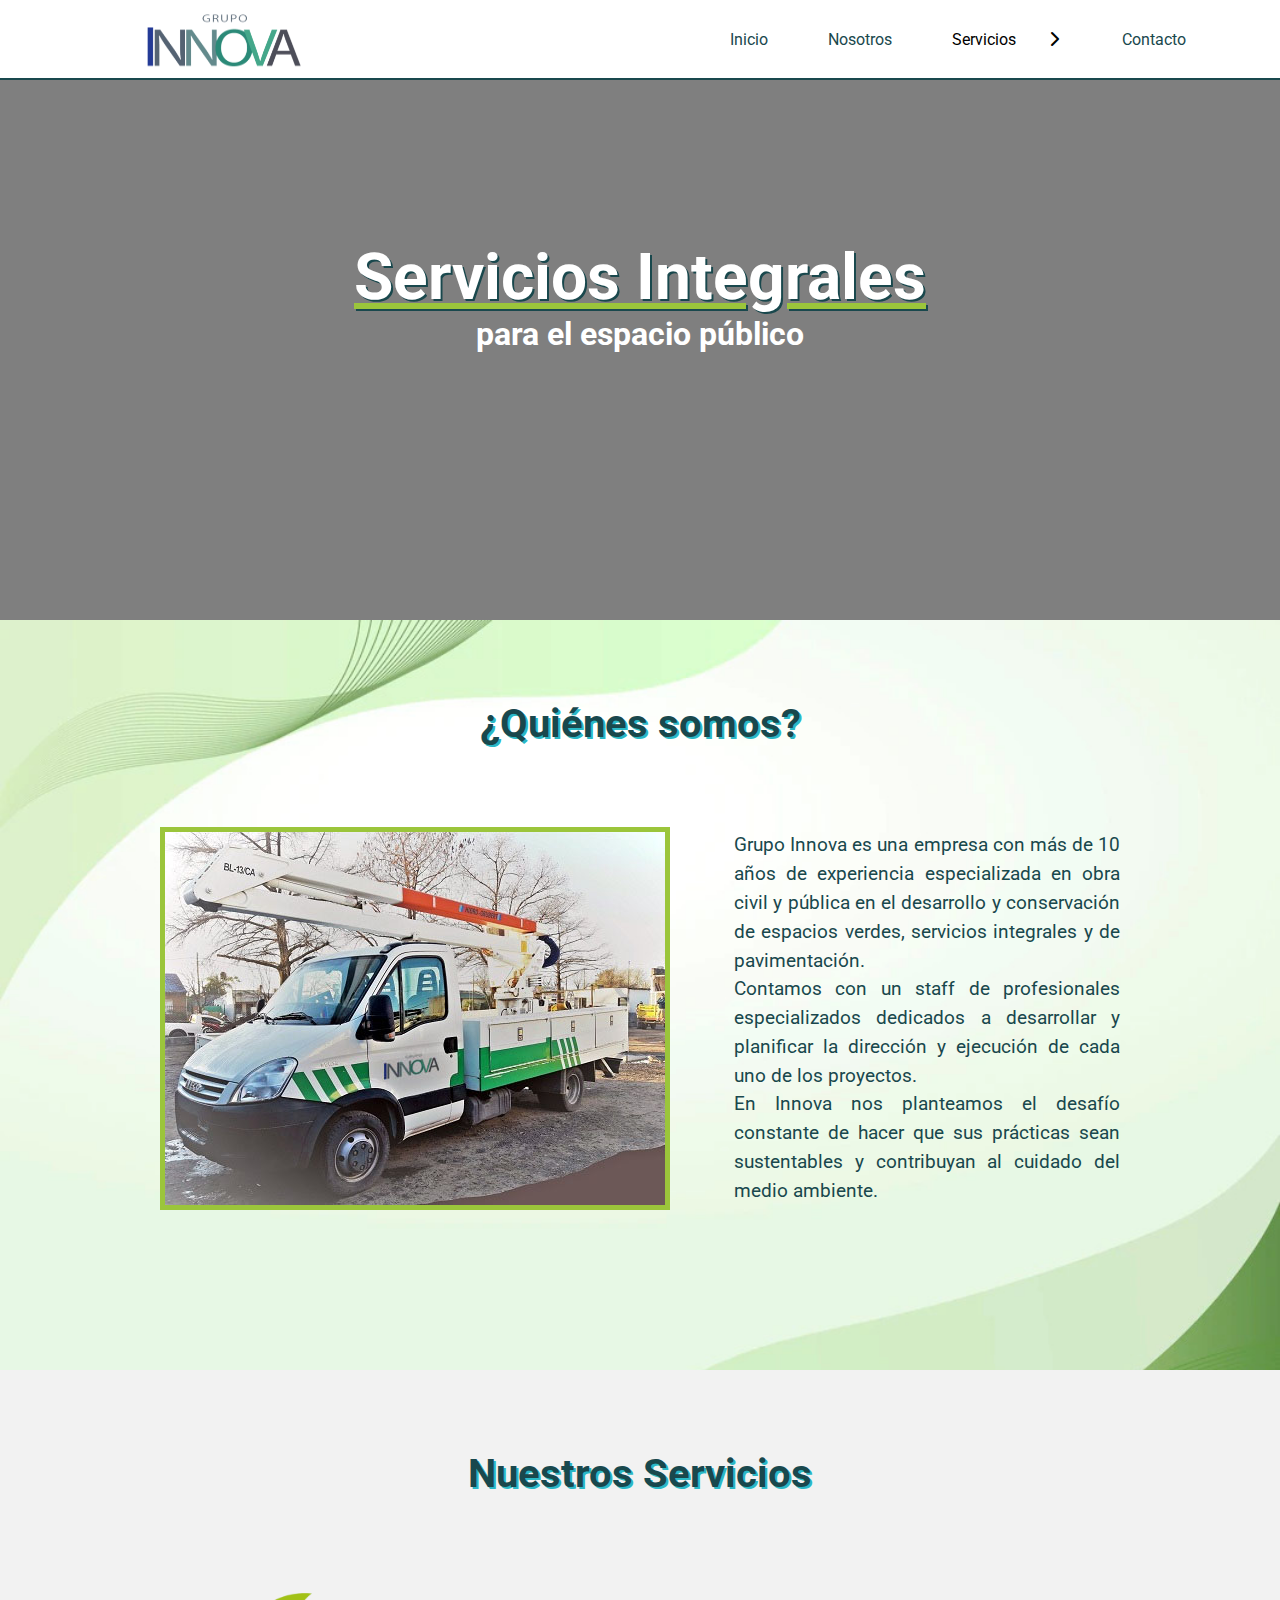
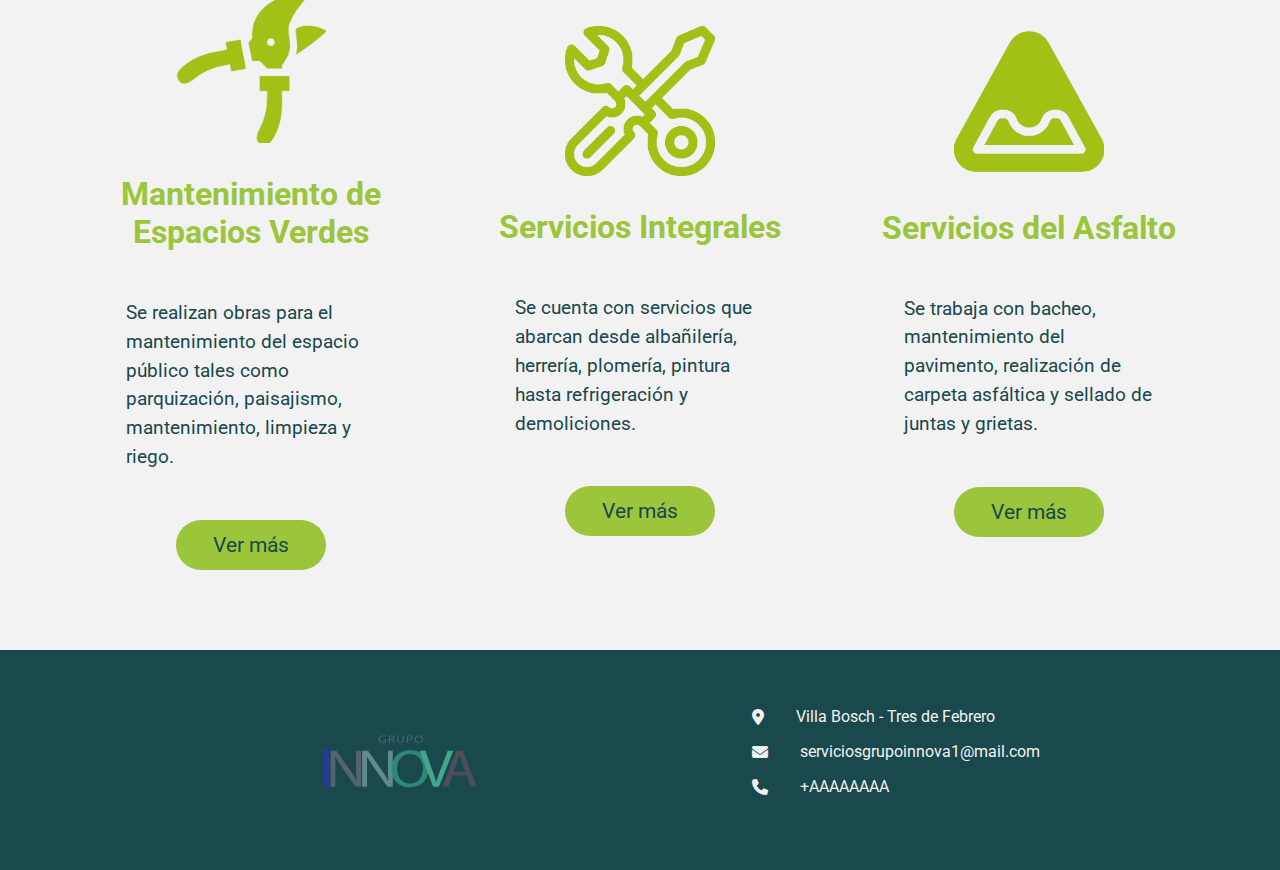
==== commit b47bc5ec: "cambio fondo" ====
--- a/index.html
+++ b/index.html
@@ -112,7 +112,7 @@
 			</div>
 			<div class="footer_container">
 				<i class="fa-solid fa-envelope"></i>
-				<div>AAAAAAAAAAA@mail.com</div>
+				<div>serviciosgrupoinnova1@mail.com</div>
 			</div>
 			<div class="footer_container">
 				<i class="fa-solid fa-phone"></i>
--- a/css/style.css
+++ b/css/style.css
@@ -110,6 +110,10 @@
 @media screen and (max-width: 720px) {
 	header h2 {
 		padding: 1rem 0;
+	}
+
+	.titulos {
+		padding: 5rem 0;
 	}
 }
 
@@ -299,7 +303,7 @@
 #about {
 	position: relative;
 	padding: 5rem;
-	background-image: url(../img/fondo.png);
+	background-image: url(../img/fondo.jpg);
 	background-size: cover;
 }
 
@@ -446,7 +450,7 @@
 
 .container {
 	padding: 5rem 0;
-	width: 95vmin;
+	max-width: 1300px;
 	/* min-width: 30em; */
 	/* height: 30em; */
 	/* margin: 0 auto; */
@@ -498,7 +502,7 @@
 }
   
 .tabs .active {
-	height: 100%;
+	/* height: 100%; */
 	background-color: var(--color-secundario);
 	color: var(--color-primario);
 }
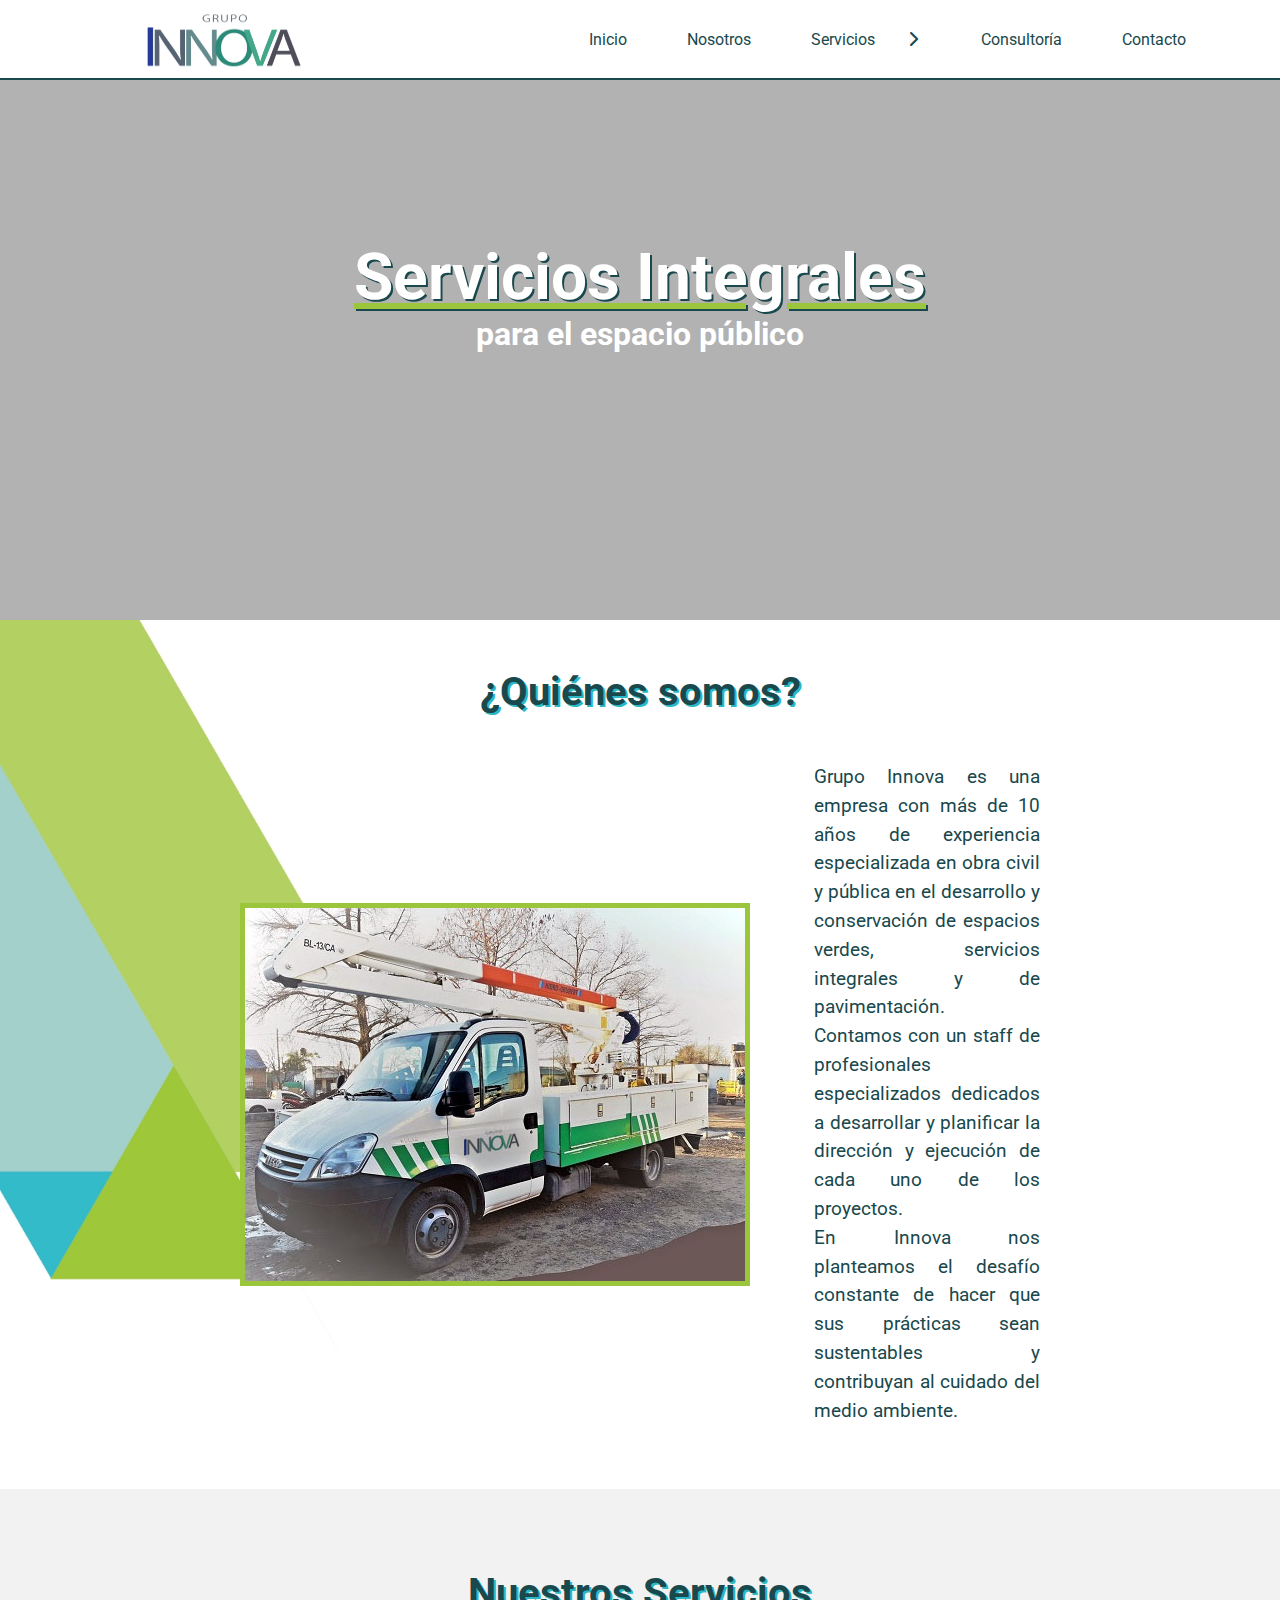
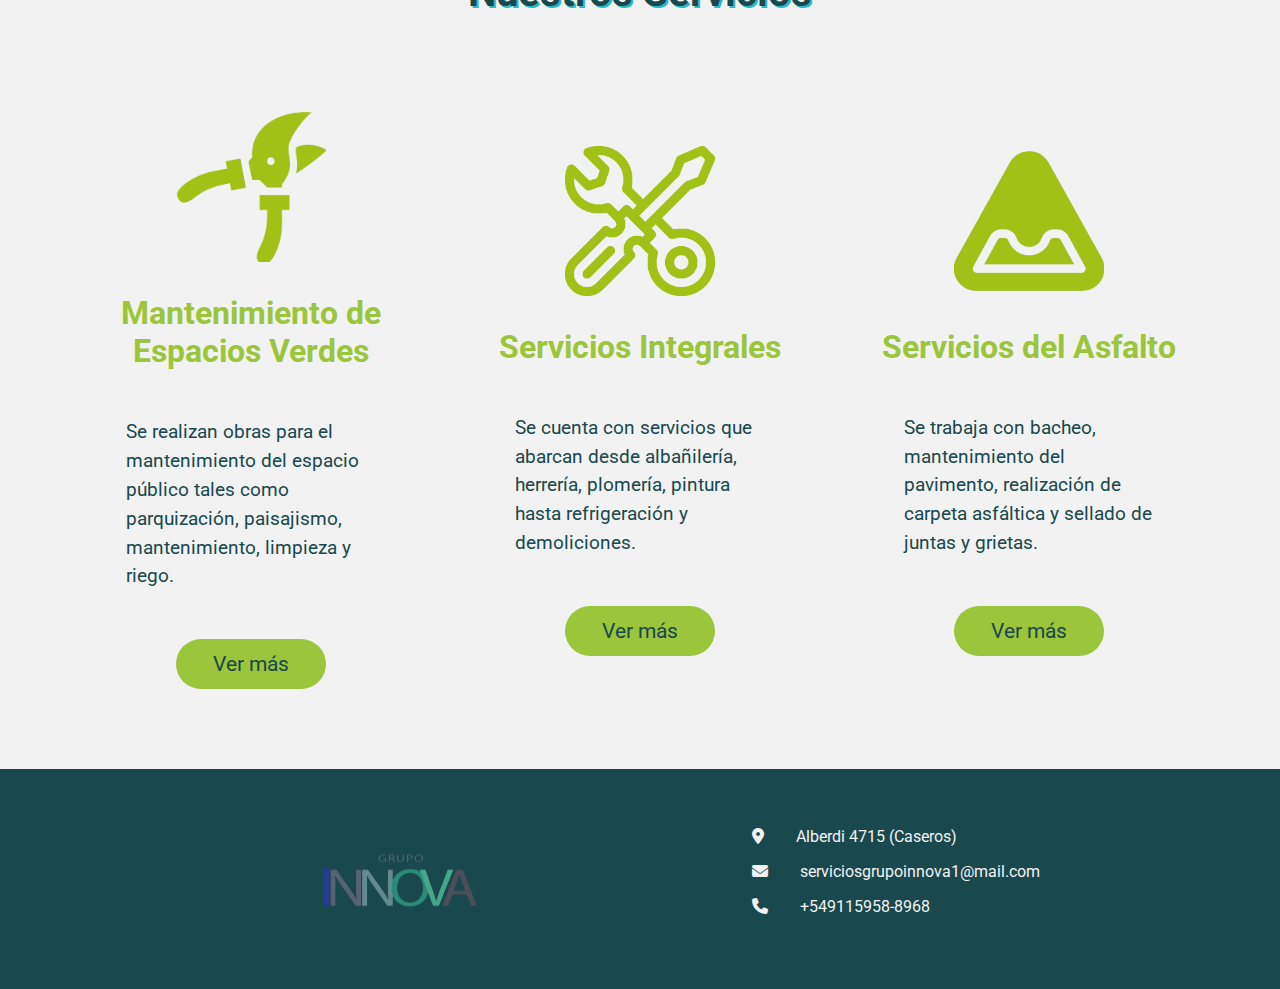
==== commit e685d6b9: "agrego consultorìa" ====
--- a/index.html
+++ b/index.html
@@ -34,6 +34,7 @@
 							<a href="asfalto.html" class="menu__link menu__link--inside">Asfalto</a></li>
 					</ul>
 				</li>
+				<li class="menu__item"><a href="consultoria.html" class="menu__link">Consultoría</a></li>
 				<li class="menu__item"><a href="#contacto" class="menu__link">Contacto</a>
 			</ul>
 
@@ -108,7 +109,7 @@
 		<div class="contact_container">
 			<div class="footer_container">
 				<i class="fa-solid fa-location-dot"></i>
-				<div>Villa Bosch - Tres de Febrero</div>
+				<div>Alberdi 4715 (Caseros)</div>
 			</div>
 			<div class="footer_container">
 				<i class="fa-solid fa-envelope"></i>
@@ -116,7 +117,7 @@
 			</div>
 			<div class="footer_container">
 				<i class="fa-solid fa-phone"></i>
-				<div>+AAAAAAAA</div>
+				<div>+549115958-8968</div>
 			</div>						
 		</div>			
 
--- a/css/style.css
+++ b/css/style.css
@@ -65,7 +65,7 @@
 header {
 	/* position: relative; */
 	height: 60vh;
-	background-color: rgba(0, 0, 0, 0.5);
+	background-color: rgba(0, 0, 0, 0.3);
 	margin-top: 5rem;
 	display: flex;
 	flex-direction: column;
@@ -172,6 +172,7 @@
 	display: flex;
 	height: 100%;
 	align-items: center;
+	color: var(--color-terciario);
 }
 
 .menu__link:hover {
@@ -183,6 +184,7 @@
 	transition: transform .3s;
 	display: block;
 	margin-left: 30px;
+	color: var(--color-terciario);
 }
 
 .menu__nesting {
@@ -302,7 +304,7 @@
 
 #about {
 	position: relative;
-	padding: 5rem;
+	padding: 3rem 5rem 1rem 5rem;
 	background-image: url(../img/fondo.jpg);
 	background-size: cover;
 }
@@ -315,7 +317,7 @@
 }
 
 .container2 {
-	padding: 5rem;
+	padding: 3rem 10rem;
 	display: flex;
 	align-items: center;
 	justify-content: center;
@@ -346,6 +348,11 @@
 
 .fondo3 {
 	background-image: linear-gradient(rgba(0, 0, 0, 0.5), rgba(0, 0, 0, 0.5)), url(../img/calle.jpg);
+	background-size: cover;
+}
+
+.fondo4 {
+	background-image: linear-gradient(rgba(0, 0, 0, 0.5), rgba(0, 0, 0, 0.5)), url(../img/arquitectura.jpg);
 	background-size: cover;
 }
 
@@ -444,7 +451,7 @@
 	display: flex;
 	justify-content: center;
 	padding: 5rem;
-	background-image: url(../img/fondo.png);
+	background-image: url(../img/fondo.jpg);
 	background-size: cover;
 }
 
@@ -555,4 +562,128 @@
 		flex-direction: column;
 		gap: 3rem;
 	}
+}
+
+/* ******************************* */
+/* SLIDER */
+/* ******************************* */
+
+.slider-container {
+	margin: 5rem auto;
+	width: 900px;
+	height: 550px;
+	position: relative;
+	overflow: hidden;
+	text-align: center;
+	border: 2px solid var(--color-primario);
+	box-shadow: 0 20px 40px rgba(0, 0, 0, 0.2);
+}
+
+.dots {
+	position: absolute;
+	left: 0;
+	z-index: 900;
+	width: 100%;
+	bottom: 0;
+}
+
+.dots label {
+	cursor: pointer;
+	display: inline-block;
+	width: 16px;
+	height: 16px;
+	background: var(--color-secundario);
+	border: 2px solid var(--color-primario);
+	border-radius: 50px;
+	margin: 0 0.2em 1em;
+}
+
+.dots label:hover,
+.dots label:focus {
+	background: var(--color-terciario);
+}
+
+.slide {
+	width: 100%;
+	height: 100%;
+	position: absolute;
+	top: 0;
+	left: 100%;
+	z-index: 10;
+	padding: 8em 1em 0;
+	/* background-size: cover; */
+	/* background-position: 50% 50%; */
+	transition: left 0s 0.75s;
+}
+
+[id^="slide"]:checked + .slide {
+	left: 0;
+	z-index: 100;
+	transition: left 0.65s ease-out;
+}
+
+.slide-1 {
+	background-image: url("../img/img1.jpg");
+}
+
+.slide-2 {
+	background-image: url("../img/img2.jpg");
+}
+
+.slide-3 {
+	background-image: url("../img/img3.jpg");
+}
+
+.slide-4 {
+	background-image: url("../img/img4.jpg");
+}
+
+.slide-5 {
+	background-image: url("../img/img5.jpg");
+}
+
+@media screen and (max-width: 700px) {
+	.slider-container {
+		width: 300px;
+		height: 250px;
+	}
+
+	.slide {
+		background-size: cover;
+		background-position: 50% 50%;
+	}
+}
+
+/* ******************************* */
+/* CONSULTORÍA */
+/* ******************************* */
+
+.consultoria {
+	display: flex;
+	padding: 5rem;
+	padding-bottom: 1rem;
+	gap: 3rem;
+	flex-wrap: wrap;
+	justify-content: center;
+}
+
+.consultoria_card {
+	max-width: 300px;
+	display: flex;
+	flex-direction: column;
+	gap: 2rem;
+	align-items: center;
+	text-align: justify;
+	color: var(--color-terciario);
+}
+
+.icono {
+	font-size: 5rem;
+	color: var(--color-primario);
+}
+
+@media screen and (max-width: 700px) {
+	.consultoria {
+		padding: 2rem;
+	}
 }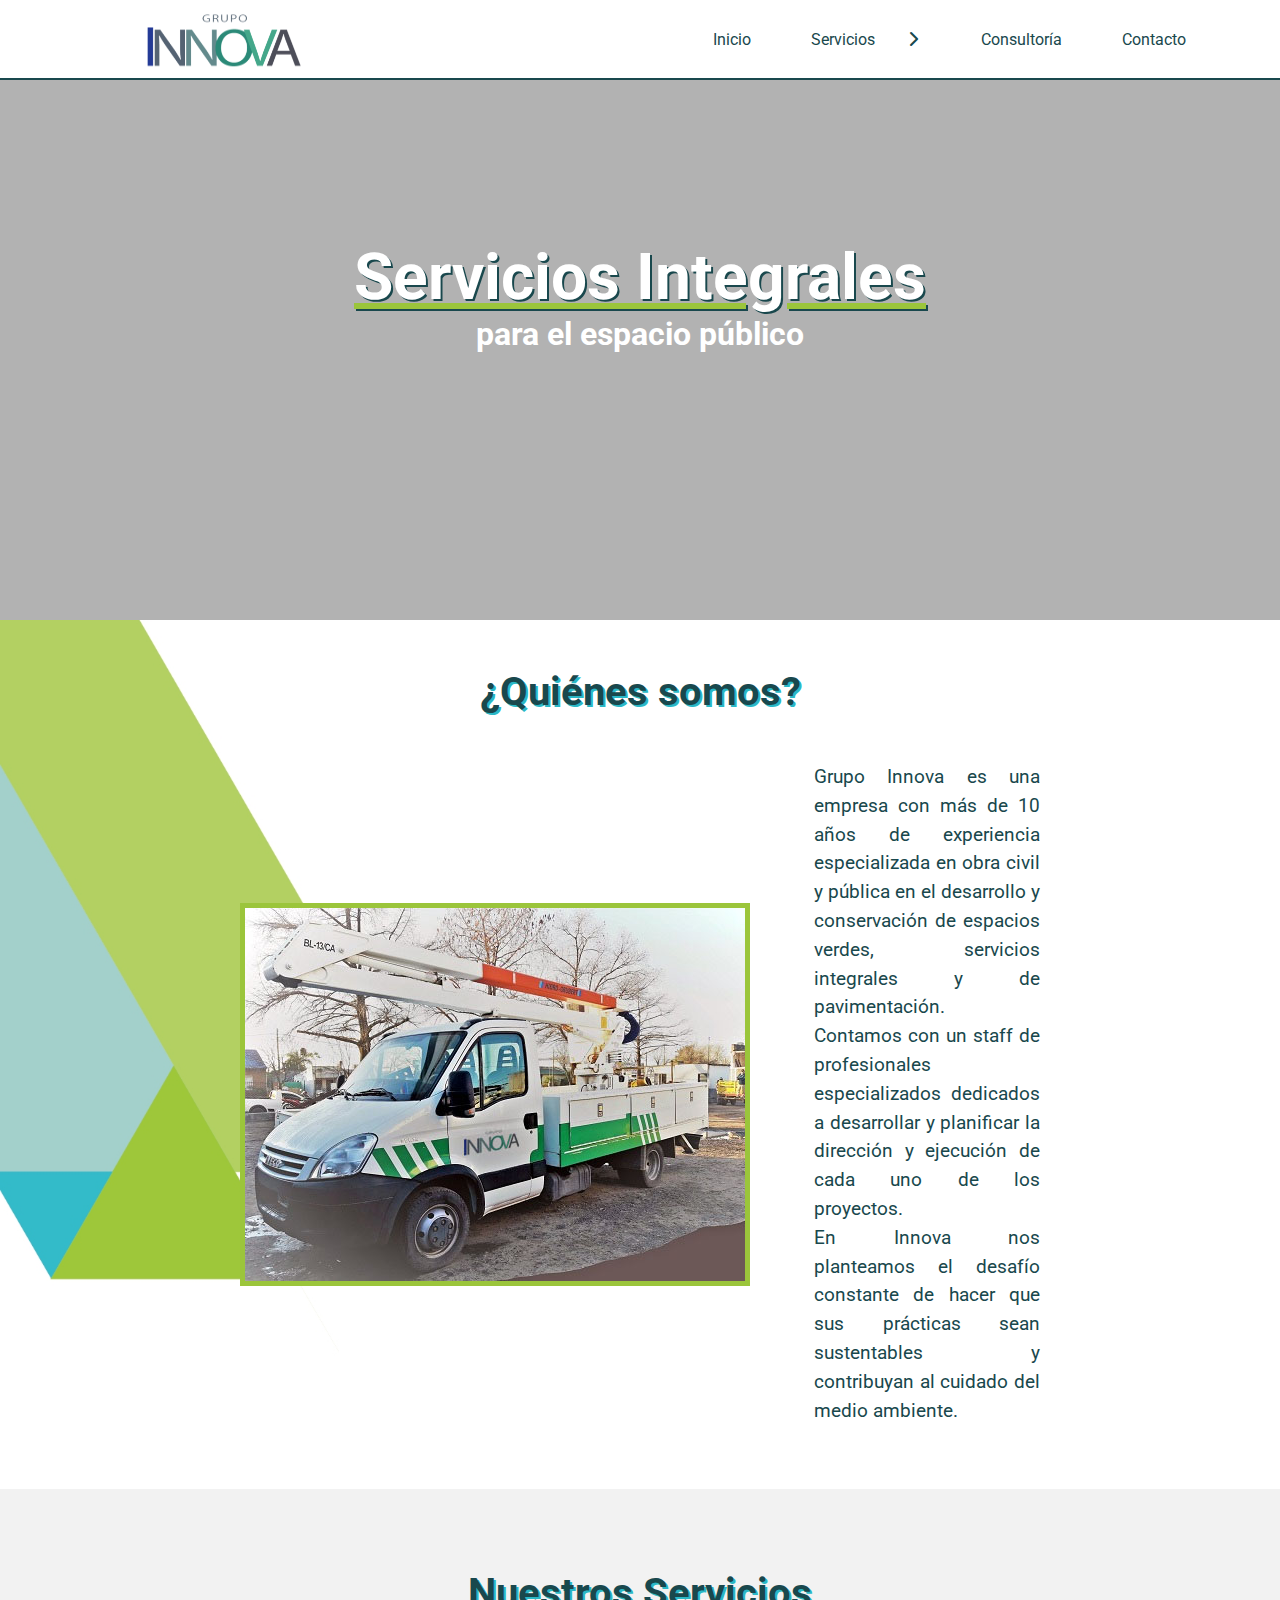
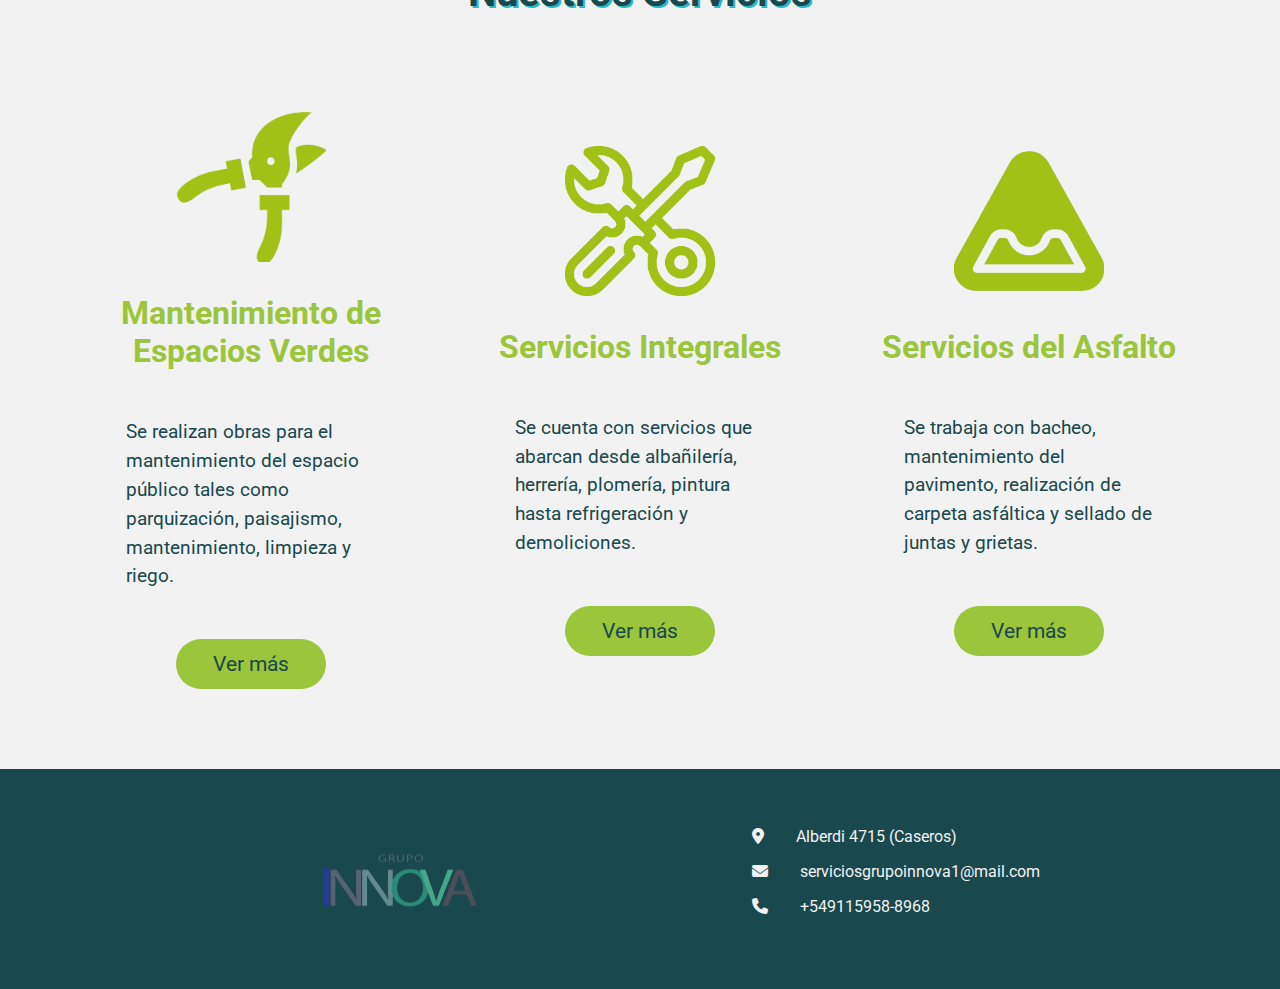
==== commit 7067ac83: "agrego imágenes" ====
--- a/index.html
+++ b/index.html
@@ -21,8 +21,7 @@
 			<img src="./img/logo.png" alt="Logo" class="logo">
 
 			<ul class="menu__links">
-				<li class="menu__item"><a href="#inicio" class="menu__link">Inicio</a></li>
-				<li class="menu__item"><a href="#about" class="menu__link">Nosotros</a></li>
+				<li class="menu__item"><a href="index.html" class="menu__link">Inicio</a></li>
 				<li class="menu__item menu__item--show">
 					<a class="menu__link">Servicios<i class="fa-solid fa-chevron-down menu__arrow"></i></a>
 					<ul class="menu__nesting">
--- a/css/style.css
+++ b/css/style.css
@@ -464,6 +464,7 @@
 	display: grid;
 	grid-template-columns: 3fr 8fr;
 	box-shadow: 0 20px 40px rgba(0, 0, 0, 0.2);
+	background-color: var(--color-secundario);
 }
   
 .tabs {
@@ -576,6 +577,7 @@
 	overflow: hidden;
 	text-align: center;
 	border: 2px solid var(--color-primario);
+	border-radius: 5px;
 	box-shadow: 0 20px 40px rgba(0, 0, 0, 0.2);
 }
 
@@ -611,7 +613,7 @@
 	left: 100%;
 	z-index: 10;
 	padding: 8em 1em 0;
-	/* background-size: cover; */
+	background-size: cover;
 	/* background-position: 50% 50%; */
 	transition: left 0s 0.75s;
 }
@@ -638,8 +640,29 @@
 	background-image: url("../img/img4.jpg");
 }
 
-.slide-5 {
+.img5container {
+	margin: 5rem auto;
+	width: 900px;
+	height: 550px;
+	position: relative;
+	overflow: hidden;
+	text-align: center;
+	border: 2px solid var(--color-primario);
+	border-radius: 5px;
+	box-shadow: 0 20px 40px rgba(0, 0, 0, 0.2);
 	background-image: url("../img/img5.jpg");
+}
+
+.slide-6 {
+	background-image: url("../img/img6.jpg");
+}
+
+.slide-7 {
+	background-image: url("../img/img7.jpg");
+}
+
+.slide-8 {
+	background-image: url("../img/img8.jpg");
 }
 
 @media screen and (max-width: 700px) {
@@ -668,13 +691,23 @@
 }
 
 .consultoria_card {
-	max-width: 300px;
+	max-width: 350px;
 	display: flex;
 	flex-direction: column;
 	gap: 2rem;
 	align-items: center;
+	color: var(--color-terciario);
+	background-color: var(--color-quinto);
+	border-radius: 10px;
+	padding: 2rem;
+}
+
+.consultoria_card h2 {
+	text-align: center;
+}
+
+.consultoria_card p {
 	text-align: justify;
-	color: var(--color-terciario);
 }
 
 .icono {
@@ -682,6 +715,13 @@
 	color: var(--color-primario);
 }
 
+.titulazo2 {
+	padding: 3rem;
+	background-image: linear-gradient(rgba(0, 0, 0, 0.5), rgba(0, 0, 0, 0.5)), url(../img/plano.jpg);
+	margin-top: 5rem;
+	color: var(--color-secundario);
+}
+
 @media screen and (max-width: 700px) {
 	.consultoria {
 		padding: 2rem;
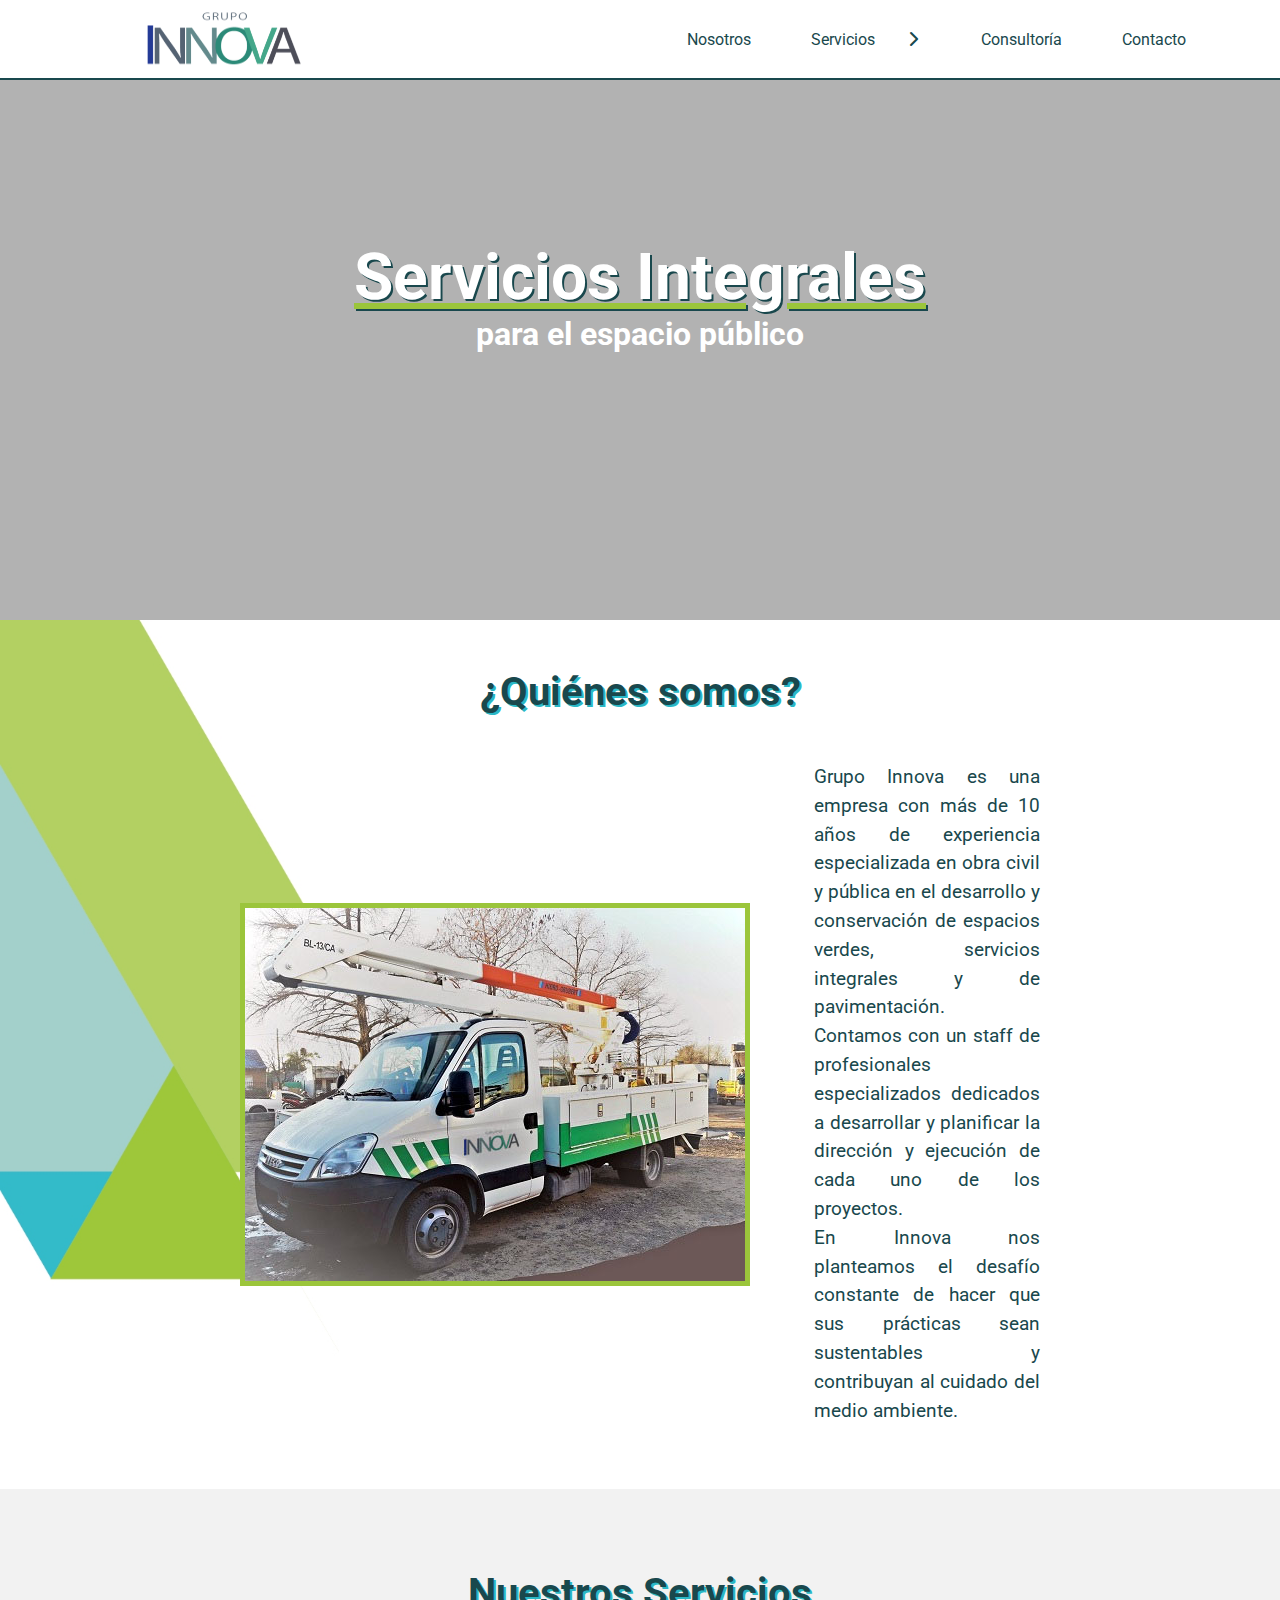
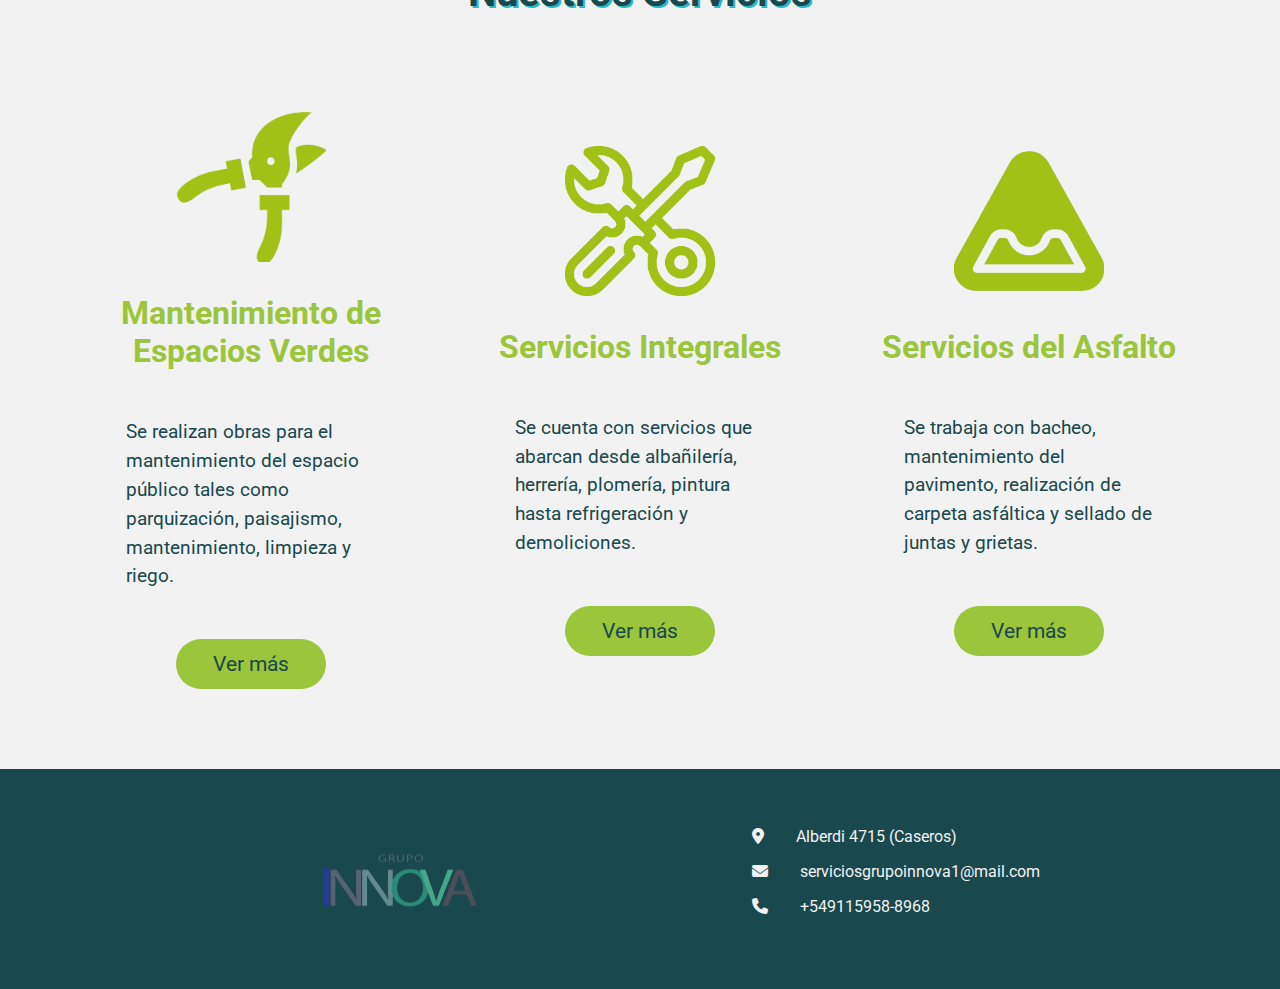
==== commit 0ddab08c: "guardo" ====
--- a/index.html
+++ b/index.html
@@ -18,10 +18,10 @@
 
 	<nav class="menu">
 		<section class="menu__container">
-			<img src="./img/logo.png" alt="Logo" class="logo">
+			<a href="index.html"><img src="./img/logo.png" alt="Logo" class="logo"></a>
 
 			<ul class="menu__links">
-				<li class="menu__item"><a href="index.html" class="menu__link">Inicio</a></li>
+				<li class="menu__item"><a href="index.html#about" class="menu__link">Nosotros</a></li>
 				<li class="menu__item menu__item--show">
 					<a class="menu__link">Servicios<i class="fa-solid fa-chevron-down menu__arrow"></i></a>
 					<ul class="menu__nesting">
--- a/css/style.css
+++ b/css/style.css
@@ -223,7 +223,7 @@
 	width: 36px;
 }
 
-@media screen and (max-width: 800px) {
+@media screen and (max-width: 1000px) {
 	.menu__hamburguer {
 		display: flex;
 	}
@@ -640,16 +640,9 @@
 	background-image: url("../img/img4.jpg");
 }
 
-.img5container {
-	margin: 5rem auto;
-	width: 900px;
-	height: 550px;
-	position: relative;
-	overflow: hidden;
-	text-align: center;
-	border: 2px solid var(--color-primario);
-	border-radius: 5px;
-	box-shadow: 0 20px 40px rgba(0, 0, 0, 0.2);
+.slide-5 {
+	background-size: cover;
+	background-position: 50% 50%;
 	background-image: url("../img/img5.jpg");
 }
 
@@ -668,6 +661,13 @@
 @media screen and (max-width: 700px) {
 	.slider-container {
 		width: 300px;
+		height: 250px;
+	}
+}
+
+@media screen and (max-width: 1000px) {
+	.slider-container {
+		width: 400px;
 		height: 250px;
 	}
 
